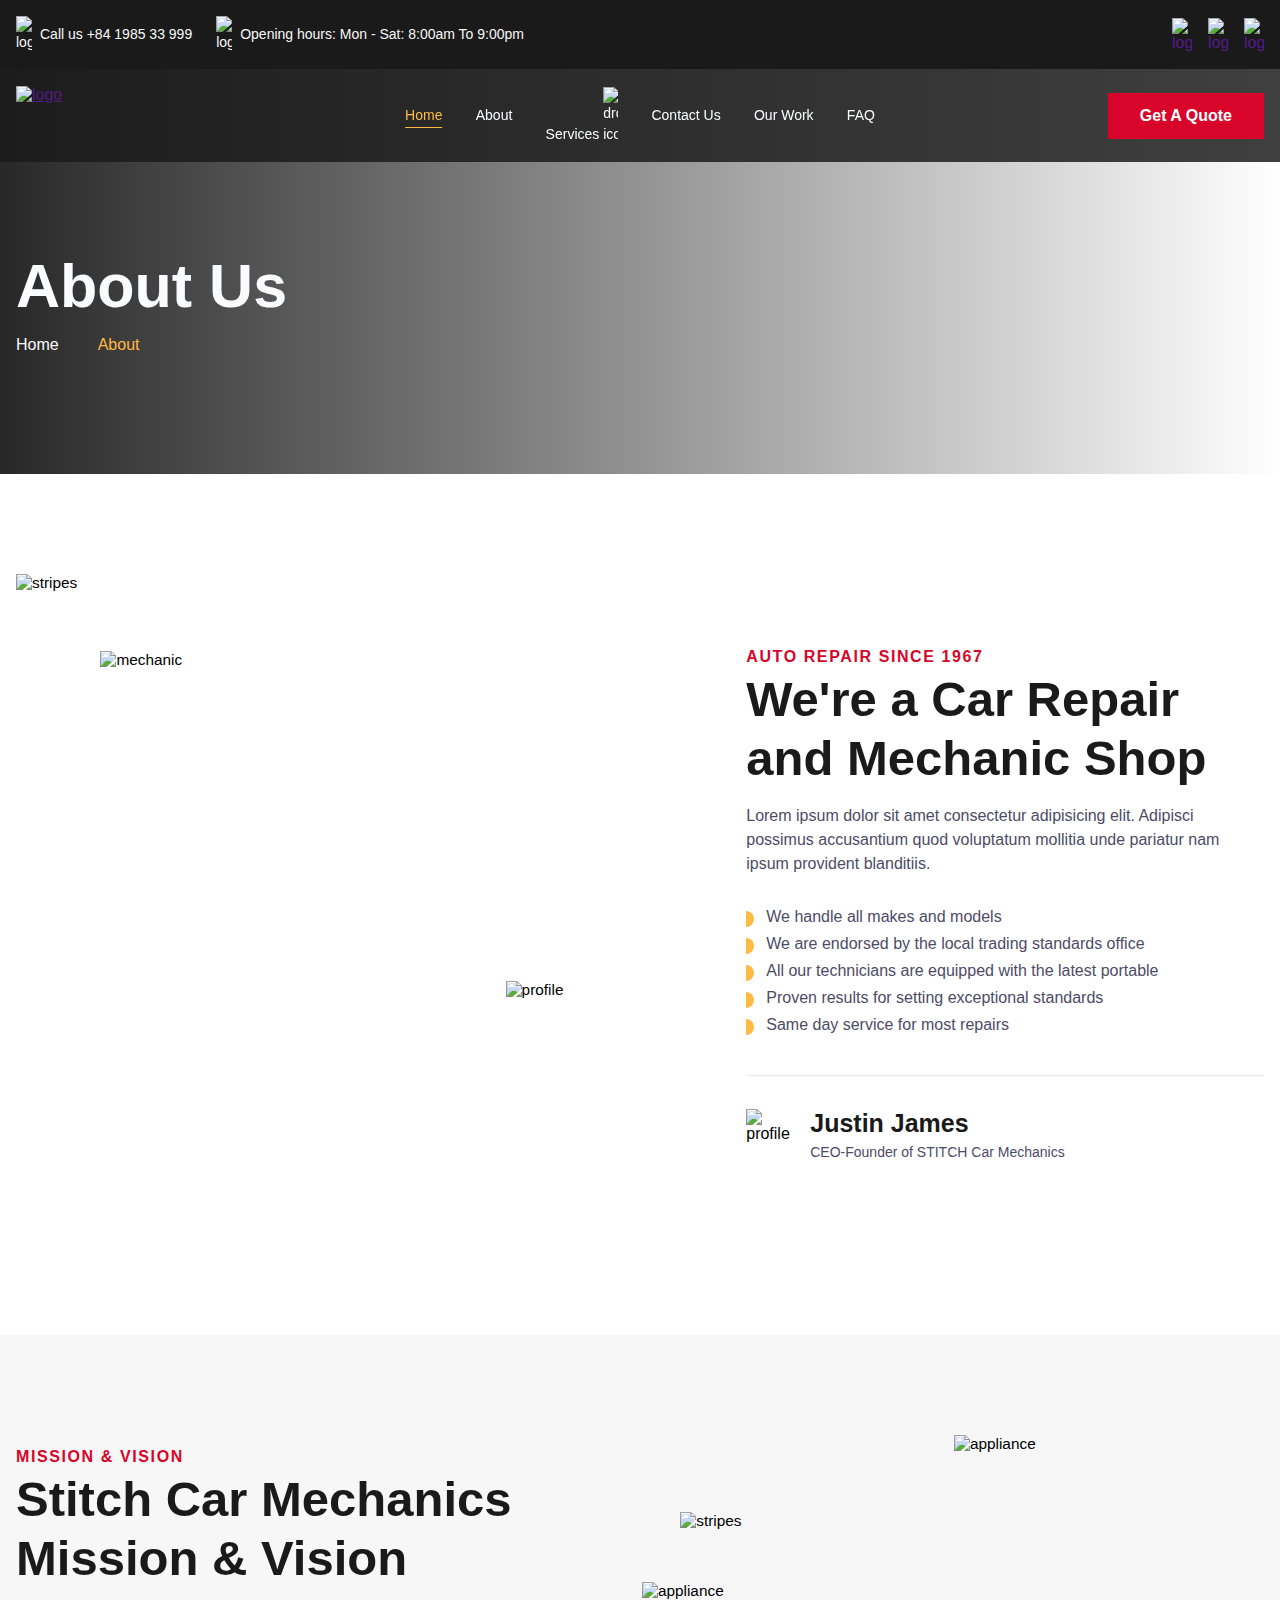
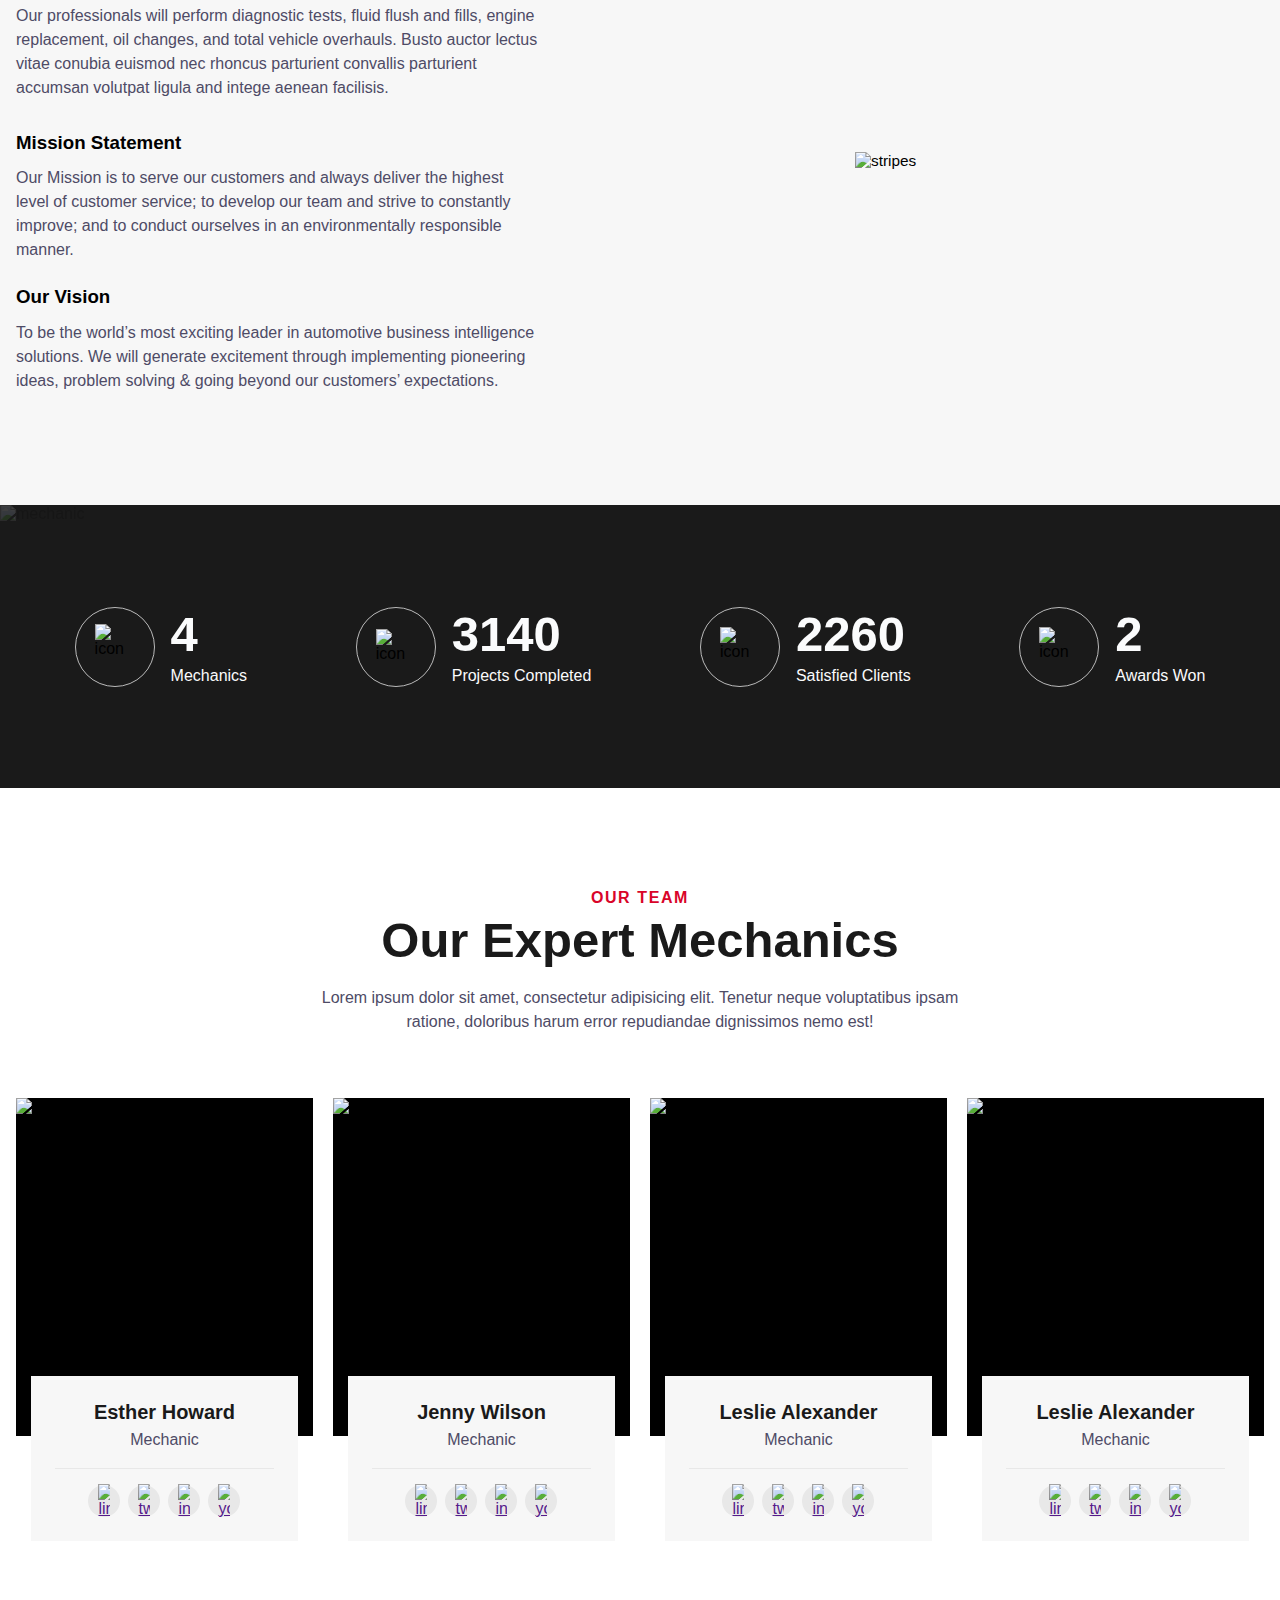
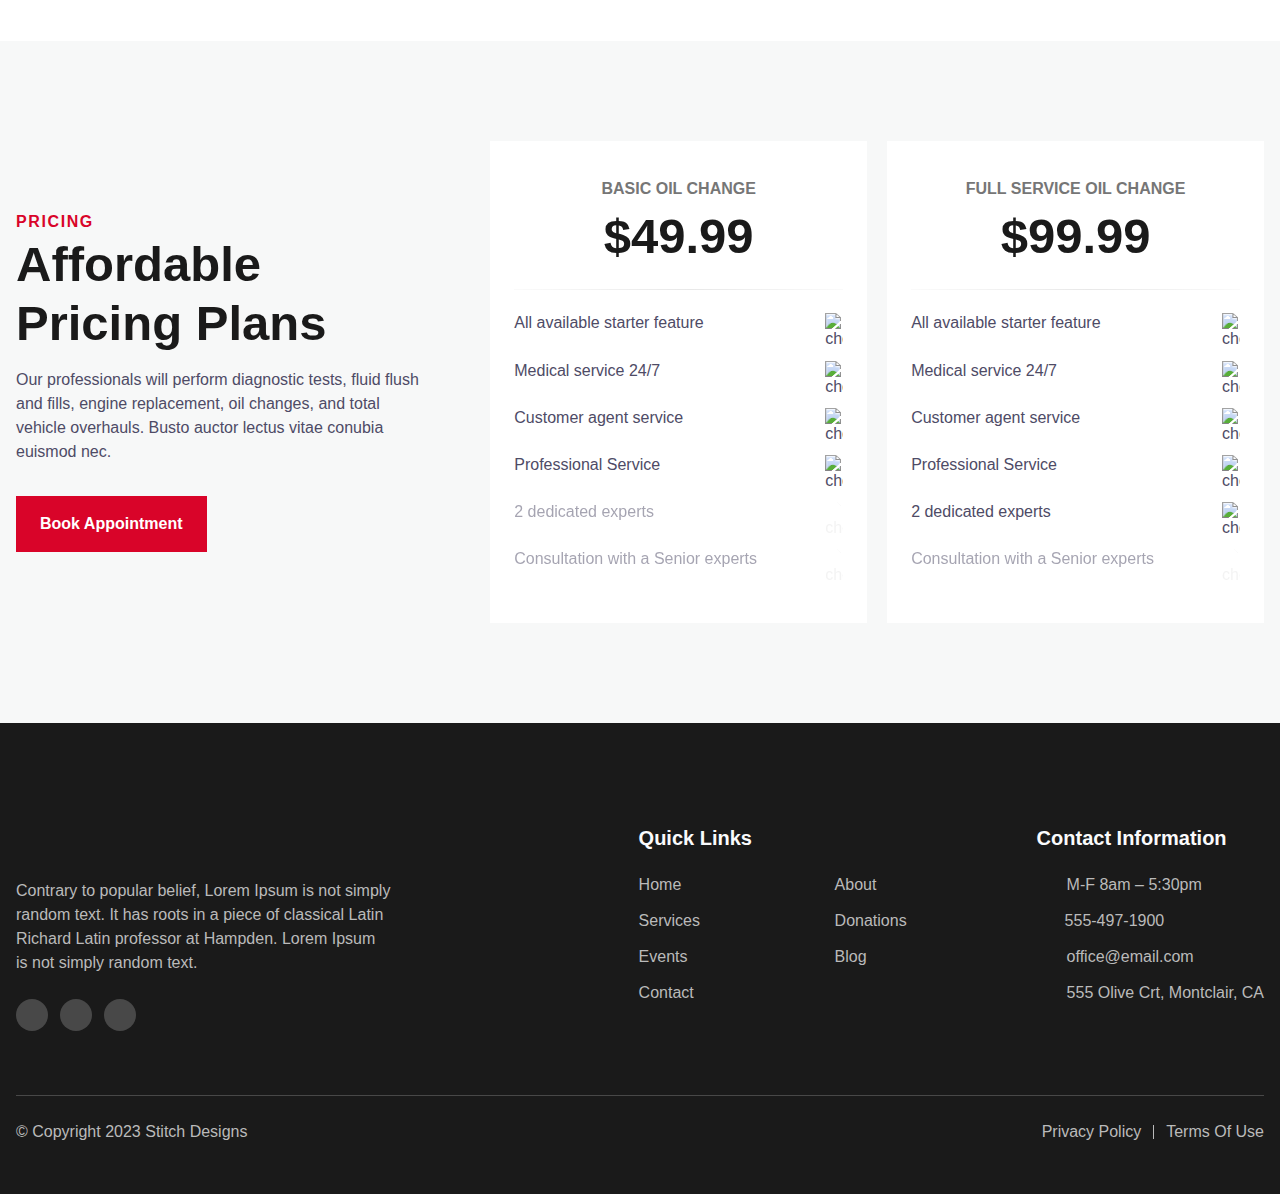
==== about.html @ 25f4400f "interior pages update" ====
<!DOCTYPE html>
<html>
<head>
    <link rel="preconnect" href="https://fonts.googleapis.com">
<link rel="preconnect" href="https://fonts.gstatic.com" crossorigin>
<link href="https://fonts.googleapis.com/css2?family=Oswald:wght@700&family=Poppins:ital,wght@0,100;0,200;1,200;1,300;1,400&family=Teko&display=swap" rel="stylesheet">
    <meta name="viewport" content="with=device-width, initial-scale=1.0">
    <title> Test Website </title>
    <link rel="stylesheet" href="style.css" type="text/css">
    

</head>

<!-- ============================================ -->
<!--                 Navigation                   -->
<!-- ============================================ -->

<header id="cs-navigation">
    <div class="cs-top-bar">
        <div class="cs-top-container">
            <div class="cs-top-contact">
                <a href="" class="cs-top-link">
                    <img class="cs-link-icon" src="https://csimg.nyc3.cdn.digitaloceanspaces.com/Icons/phone-stroke-white.svg" alt="logo" width="16" height="16" aria-hidden="true" decoding="async">
                    Call us +84 1985 33 999
                </a>
                <a href="" class="cs-top-link">
                    <img class="cs-link-icon" src="https://csimg.nyc3.cdn.digitaloceanspaces.com/Icons/clock-stroke-white.svg" alt="logo" width="20" height="20" aria-hidden="true" decoding="async">
                    Opening hours: Mon - Sat: 8:00am To 9:00pm
                </a>
            </div>
            <div class="cs-top-social">
                <a href="" class="cs-social-link">
                    <img class="cs-social-icon" src="https://csimg.nyc3.cdn.digitaloceanspaces.com/Icons/clock-stroke-white.svghttps://csimg.nyc3.cdn.digitaloceanspaces.com/Icons/facebook-lgrey.svg" alt="logo" width="16" height="16" aria-hidden="true" decoding="async">
                </a>
                <a href="" class="cs-social-link">
                    <img class="cs-social-icon" src="https://csimg.nyc3.cdn.digitaloceanspaces.com/Icons/clock-stroke-white.svghttps://csimg.nyc3.cdn.digitaloceanspaces.com/Icons/twitter-lgrey.svg" alt="logo" width="16" height="16" aria-hidden="true" decoding="async">
                </a>
                <a href="" class="cs-social-link">
                    <img class="cs-social-icon" src="https://csimg.nyc3.cdn.digitaloceanspaces.com/Icons/clock-stroke-white.svghttps://csimg.nyc3.cdn.digitaloceanspaces.com/Icons/instagram-lgrey.svg" alt="logo" width="16" height="16" aria-hidden="true" decoding="async">
                </a>
            </div>
        </div>
    </div>
    <div class="cs-container">
        <!--Nav Logo-->
        <a href="" class="cs-logo" aria-label="back to home">
            <img src="https://csimg.nyc3.cdn.digitaloceanspaces.com/Logos/mechanic-logo.svg" alt="logo" width="197" height="43" aria-hidden="true" decoding="async">
        </a>
        <!--Navigation List-->
        <nav class="cs-nav" role="navigation">
            <!--Mobile Nav Toggle-->
            <button class="cs-toggle" aria-label="mobile menu toggle">
                <div class="cs-box" aria-hidden="true">
                    <span class="cs-line cs-line1" aria-hidden="true"></span>
                    <span class="cs-line cs-line2" aria-hidden="true"></span>
                    <span class="cs-line cs-line3" aria-hidden="true"></span>
                </div>
            </button>
            <!-- We need a wrapper div so we can set a fixed height on the cs-ul in case the nav list gets too long from too many dropdowns being opened and needs to have an overflow scroll. This wrapper acts as the background so it can go the full height of the screen and not cut off any overflowing nav items while the cs-ul stops short of the bottom of the screen, which keeps all nav items in view no matter how mnay there are-->
            <div class="cs-ul-wrapper">
                <ul id="cs-expanded" class="cs-ul" aria-expanded="false">
                    <li class="cs-li">
                        <a href="index.html" class="cs-li-link cs-active">
                            Home
                        </a>
                    </li>
                    <li class="cs-li">
                        <a href="about.html" class="cs-li-link">
                            About
                        </a>
                    </li>
                    <!--Copy and paste this cs-dropdown list item and replace any .cs-li with this cs-dropdown group to make a new dropdown and it will work-->
                    <li class="cs-li cs-dropdown" tabindex="0">
                        <span class="cs-li-link">
                            Services
                            <img class="cs-drop-icon" src="https://csimg.nyc3.cdn.digitaloceanspaces.com/Icons/down-red.svg" alt="dropdown icon" width="15" height="15" decoding="async" aria-hidden="true">
                        </span>
                        <ul class="cs-drop-ul">
                            <li class="cs-drop-li">
                                <a href="" class="cs-li-link cs-drop-link">Oil Changes</a>
                            </li>
                            <li class="cs-drop-li">
                                <a href="" class="cs-li-link cs-drop-link">Brake Replacement</a>
                            </li>
                        </ul>
                    </li>
                    <li class="cs-li">
                        <a href="contact.html" class="cs-li-link">
                            Contact Us
                        </a>
                    </li>
                    <li class="cs-li">
                        <a href="ourwork.html" class="cs-li-link">
                            Our Work
                        </a>
                    </li>
                    <li class="cs-li">
                        <a href="faq.html" class="cs-li-link">
                            FAQ
                        </a>
                    </li>
                </ul>
            </div>
        </nav>
        <a href="" class="cs-button-solid cs-nav-button">Get A Quote</a>
        <!--Dark Mode toggle, uncomment button code if you want to enable a dark mode toggle-->
        <!-- <button id="dark-mode-toggle" aria-label="dark mode toggle">
            <svg class="cs-moon" xmlns="http://www.w3.org/2000/svg" viewBox="0 0 480 480" style="enable-background:new 0 0 480 480" xml:space="preserve"><path d="M459.782 347.328c-4.288-5.28-11.488-7.232-17.824-4.96-17.76 6.368-37.024 9.632-57.312 9.632-97.056 0-176-78.976-176-176 0-58.4 28.832-112.768 77.12-145.472 5.472-3.712 8.096-10.4 6.624-16.832S285.638 2.4 279.078 1.44C271.59.352 264.134 0 256.646 0c-132.352 0-240 107.648-240 240s107.648 240 240 240c84 0 160.416-42.688 204.352-114.176 3.552-5.792 3.04-13.184-1.216-18.496z"/></svg>
            <img class="cs-sun" aria-hidden="true" src="https://csimg.nyc3.cdn.digitaloceanspaces.com/Icons%2Fsun.svg" decoding="async" alt="moon" width="15" height="15">
        </button> -->
    </div>
<script>
    // add classes for mobile navigation toggling
    var CSbody = document.querySelector("body");
    const CSnavbarMenu = document.querySelector("#cs-navigation");
    const CShamburgerMenu = document.querySelector("#cs-navigation .cs-toggle");

    CShamburgerMenu.addEventListener('click', function() {
        CShamburgerMenu.classList.toggle("cs-active");
        CSnavbarMenu.classList.toggle("cs-active");
        CSbody.classList.toggle("cs-open");
        // run the function to check the aria-expanded value
        ariaExpanded();
    });

    // checks the value of aria expanded on the cs-ul and changes it accordingly whether it is expanded or not 
    function ariaExpanded() {
        const csUL = document.querySelector('#cs-expanded');
        const csExpanded = csUL.getAttribute('aria-expanded');

        if (csExpanded === 'false') {
            csUL.setAttribute('aria-expanded', 'true');
        } else {
            csUL.setAttribute('aria-expanded', 'false');
        }
    }

    // mobile nav toggle code
    const dropDowns = Array.from(document.querySelectorAll('#cs-navigation .cs-dropdown'));
        for (const item of dropDowns) {
            const onClick = () => {
            item.classList.toggle('cs-active')
        }
        item.addEventListener('click', onClick)
        }
</script>
</header>
<!-- ============================================ -->
<!--                   Banner                     -->
<!-- ============================================ -->

<div id="banner-1106-1112">
    <div class="cs-container">
        <span class="cs-int-title">About Us</span>
        <div class="cs-breadcrumbs">
            <a href="index.html" class="cs-link">Home</a>
            <a href="about.html" class="cs-link cs-active">About</a>
        </div>
    </div>
    <!--Background Image-->
    <picture class="cs-background">
        <!--Mobile Image-->
        <source media="(max-width: 600px)" srcset="https://csimg.nyc3.cdn.digitaloceanspaces.com/Images/People/mechanic-20.jpg">
        <!--Tablet and above Image-->
        <source media="(min-width: 601px)" srcset="https://csimg.nyc3.cdn.digitaloceanspaces.com/Images/People/mechanic-20.jpg">
        <img decoding="async" src="https://csimg.nyc3.cdn.digitaloceanspaces.com/Images/People/mechanic-20.jpg" alt="mechanic" width="1280" height="568" aria-hidden="true">
    </picture>
</div>

<!-- ============================================ -->
<!--                Side By Side                  -->
<!-- ============================================ -->

<section id="sbs-1095-1112">
    <div class="cs-container">
        <div class="cs-image-group">
            <!--Top left image-->
            <picture class="cs-picture">
                <!--Mobile Image-->
                <source media="(max-width: 600px)" srcset="https://csimg.nyc3.cdn.digitaloceanspaces.com/Images/People/mechanic-17.jpg">
                <!--Tablet and above Image-->
                <source media="(min-width: 601px)" srcset="https://csimg.nyc3.cdn.digitaloceanspaces.com/Images/People/mechanic-17.jpg">
                <img loading="lazy" decoding="async" src="https://csimg.nyc3.cdn.digitaloceanspaces.com/Images/People/mechanic-17.jpg" alt="mechanic" width="542" height="608">
            </picture>
            <!--Eclipses-->
            <img class="cs-graphic" loading="lazy" decoding="async" src="https://csimg.nyc3.cdn.digitaloceanspaces.com/Icons/eclipses.svg" alt="profile" width="184" height="184" aria-hidden="true">
            <!--Stripe background-->
            <img class="cs-stripes" loading="lazy" decoding="async" src="https://csimg.nyc3.cdn.digitaloceanspaces.com/Icons/stripes-long.svg" alt="stripes" width="522" height="608" aria-hidden="true">
        </div>
        <div class="cs-content">
            <span class="cs-topper">Auto Repair since 1967</span>
            <h2 class="cs-title">We're a Car Repair and Mechanic Shop</h2>
            <p class="cs-text">
                Lorem ipsum dolor sit amet consectetur adipisicing elit. Adipisci possimus accusantium quod voluptatum mollitia unde pariatur nam ipsum provident blanditiis.
            </p>
            <ul class="cs-list">
                <li class="cs-li">We handle all makes and models</li>
                <li class="cs-li">We are endorsed by the local trading standards office</li>
                <li class="cs-li">All our technicians are equipped with the latest portable</li>
                <li class="cs-li">Proven results for setting exceptional standards</li>
                <li class="cs-li">Same day service for most repairs</li>
            </ul>
            <div class="cs-info">
                <img class="cs-icon" loading="lazy" decoding="async" src="https://csimg.nyc3.cdn.digitaloceanspaces.com/Images/People/profile-2.png" alt="profile" width="52" height="52">
                <div class="cs-flex">
                    <span class="cs-name">Justin James</span>
                    <span class="cs-desc">CEO-Founder of STITCH Car Mechanics</span>
                </div>
            </div>
        </div>
    </div>
</section>
            
<!-- ============================================ -->
<!--             Side By Side Reverse             -->
<!-- ============================================ -->

<section id="sbsr-1100-1112">
    <div class="cs-container">
        <div class="cs-image-group">
            <!--Top left image-->
            <picture class="cs-picture cs-picture1">
                <!--Mobile Image-->
                <source media="(max-width: 600px)" srcset="https://csimg.nyc3.cdn.digitaloceanspaces.com/Images/People/mechanic18.jpg">
                <!--Tablet and above Image-->
                <source media="(min-width: 601px)" srcset="https://csimg.nyc3.cdn.digitaloceanspaces.com/Images/People/mechanic18.jpg">
                <img loading="lazy" decoding="async" src="https://csimg.nyc3.cdn.digitaloceanspaces.com/Images/People/mechanic18.jpg" alt="appliance" width="323" height="447">
            </picture>
            <!--Bottom right image-->
            <picture class="cs-picture cs-picture2">
                <!--Mobile Image-->
                <source media="(max-width: 600px)" srcset="https://csimg.nyc3.cdn.digitaloceanspaces.com/Images/People/mechanic19.jpg">
                <!--Tablet and above Image-->
                <source media="(min-width: 601px)" srcset="https://csimg.nyc3.cdn.digitaloceanspaces.com/Images/People/mechanic19.jpg">
                <img loading="lazy" decoding="async" src="https://csimg.nyc3.cdn.digitaloceanspaces.com/Images/People/mechanic19.jpg" alt="appliance" width="305" height="441">
            </picture>
            <!--Stripe background-->
            <img class="cs-stripes" loading="lazy" decoding="async" src="https://csimg.nyc3.cdn.digitaloceanspaces.com/Icons/stripes-short.svg" alt="stripes" width="548" height="487" aria-hidden="true">
            <!--Eclipses-->
            <img class="cs-graphic" loading="lazy" decoding="async" src="https://csimg.nyc3.cdn.digitaloceanspaces.com/Icons/eclipses.svg" alt="stripes" width="140" height="140" aria-hidden="true">
        </div>
        <div class="cs-content">
            <span class="cs-topper">Mission & Vision</span>
            <h2 class="cs-title">Stitch Car Mechanics Mission & Vision</h2>
            <p class="cs-text">
                Our professionals will perform diagnostic tests, fluid flush and fills, engine replacement, oil changes, and total vehicle overhauls. Busto auctor lectus vitae conubia euismod nec rhoncus parturient convallis parturient accumsan volutpat ligula and intege aenean facilisis.
            </p>
            <ul class="cs-ul">
                <li class="cs-li">
                    <h3 class="cs-h3">Mission Statement</h3>
                    <p class="cs-li-text">
                        Our Mission is to serve our customers and always deliver the highest level of customer service; to develop our team and strive to constantly improve; and to conduct ourselves in an environmentally responsible manner.
                    </p>
                </li>
                <li class="cs-li">
                    <h3 class="cs-h3">Our Vision</h3>
                    <p class="cs-li-text">
                        To be the world’s most exciting leader in automotive business intelligence solutions. We will generate excitement through implementing pioneering ideas, problem solving & going beyond our customers’ expectations.
                    </p>
                </li>
            </ul>
        </div>
    </div>
</section>
            
<!-- ============================================ -->
<!--                   Stats                      -->
<!-- ============================================ -->

<!-- No headers, so no section tag -->
<div id="stats-340-1112">
    <ul class="cs-card-group">
        <li class="cs-item">
            <picture class="cs-picture">
                <img class="cs-icon" src="https://csimg.nyc3.digitaloceanspaces.com/Stats/person2-gold.svg" alt="icon" width="35" height="40" loading="lazy" decoding="async" aria-hidden="true">
            </picture>
            <div class="cs-flex-group">
                <span class="cs-number">4</span>
                <span class="cs-desc">Mechanics</span>
            </div>
        </li>
        <li class="cs-item">
            <picture class="cs-picture">
                <img class="cs-icon" src="https://csimg.nyc3.digitaloceanspaces.com/Stats/mop-gold.svg" alt="icon" width="40" height="35" loading="lazy" decoding="async" aria-hidden="true">
            </picture>
            <div class="cs-flex-group">
                <span class="cs-number">3140</span>
                <span class="cs-desc">Projects Completed</span>
            </div>
        </li>
        <li class="cs-item">
            <picture class="cs-picture">
                <img class="cs-icon" src="https://csimg.nyc3.digitaloceanspaces.com/Stats/thumbs-gold.svg" alt="icon" width="40" height="40" loading="lazy" decoding="async" aria-hidden="true">
            </picture>
            <div class="cs-flex-group">
                <span class="cs-number">2260</span>
                <span class="cs-desc">Satisfied Clients</span>
            </div>
        </li>
        <li class="cs-item">
            <picture class="cs-picture">
                <img class="cs-icon" src="https://csimg.nyc3.digitaloceanspaces.com/Stats/award2-gold.svg" alt="icon" width="40" height="40" loading="lazy" decoding="async" aria-hidden="true">
            </picture>
            <div class="cs-flex-group">
                <span class="cs-number">2</span>
                <span class="cs-desc">Awards Won</span>
            </div>
        </li>
    </ul>
    <!--Background Image-->
    <picture class="cs-background">
        <source media="(max-width: 600px)" srcset="https://csimg.nyc3.cdn.digitaloceanspaces.com/Images/People/mechanic24.jpg">
        <source media="(min-width: 601px)" srcset="https://csimg.nyc3.cdn.digitaloceanspaces.com/Images/People/mechanic24.jpg">
        <img aria-hidden="true" loading="lazy" decoding="async" src="https://csimg.nyc3.cdn.digitaloceanspaces.com/Images/People/mechanic24.jpg" alt="mechanic" width="1920" height="283">
    </picture>
</div>
          
<!-- ============================================ -->
<!--                Meet The Team                 -->
<!-- ============================================ -->

<section id="meet-team-1102-1112">
    <div class="cs-container">
        <div class="cs-content">
            <span class="cs-topper">Our Team</span>
            <h2 class="cs-title">Our Expert Mechanics</h2>
            <p class="cs-text">
                Lorem ipsum dolor sit amet, consectetur adipisicing elit. Tenetur neque voluptatibus ipsam ratione, doloribus harum error repudiandae dignissimos nemo est!
            </p>
        </div>
        <ul class="cs-card-group">
            <li class="cs-item">
                <picture class="cs-picture">
                    <!--Mobile Image-->
                    <source media="(max-width: 600px)" srcset="https://csimg.nyc3.cdn.digitaloceanspaces.com/Images/People/mechanic20.jpg">
                    <!--Tablet and above Image-->
                    <source media="(min-width: 601px)" srcset="https://csimg.nyc3.cdn.digitaloceanspaces.com/Images/People/mechanic20.jpg">
                    <img loading="lazy" decoding="async" src="https://csimg.nyc3.cdn.digitaloceanspaces.com/Images/People/mechanic20.jpg" alt="mechanic" width="305" height="338">
                </picture>
                <div class="cs-info">
                    <span class="cs-name">Esther Howard</span>
                    <span class="cs-job">Mechanic</span>
                    <div class="cs-social-group">
                        <a href="" class="cs-link" aria-label="visit linkedin">
                            <img class="cs-icon" loading="lazy" decoding="async" src="https://csimg.nyc3.cdn.digitaloceanspaces.com/Icons/face-dark-grey.svg" alt="linkedin" width="12" height="12">
                        </a>
                        <a href="" class="cs-link" aria-label="visit twitter">
                            <img class="cs-icon" loading="lazy" decoding="async" src="https://csimg.nyc3.cdn.digitaloceanspaces.com/Icons/twitter-dark-grey.svg" alt="twitter" width="12" height="12">
                        </a>
                        <a href="" class="cs-link" aria-label="visit instragram">
                            <img class="cs-icon" loading="lazy" decoding="async" src="https://csimg.nyc3.cdn.digitaloceanspaces.com/Icons/instagram-dark-grey.svg" alt="instragram" width="12" height="12">
                        </a>
                        <a href="" class="cs-link" aria-label="visit youtube">
                            <img class="cs-icon" loading="lazy" decoding="async" src="https://csimg.nyc3.cdn.digitaloceanspaces.com/Icons/youtube-dark-grey.svg" alt="youtube" width="12" height="12">
                        </a>
                    </div>
                </div>
            </li>
            <li class="cs-item">
                <picture class="cs-picture">
                    <!--Mobile Image-->
                    <source media="(max-width: 600px)" srcset="https://csimg.nyc3.cdn.digitaloceanspaces.com/Images/People/mechanic21.jpg">
                    <!--Tablet and above Image-->
                    <source media="(min-width: 601px)" srcset="https://csimg.nyc3.cdn.digitaloceanspaces.com/Images/People/mechanic21.jpg">
                    <img loading="lazy" decoding="async" src="https://csimg.nyc3.cdn.digitaloceanspaces.com/Images/People/mechanic21.jpg" alt="mechanic" width="305" height="338">
                </picture>
                <div class="cs-info">
                    <span class="cs-name">Jenny Wilson</span>
                    <span class="cs-job">Mechanic</span>
                    <div class="cs-social-group">
                        <a href="" class="cs-link" aria-label="visit linkedin">
                            <img img class="cs-icon" loading="lazy" decoding="async" src="https://csimg.nyc3.cdn.digitaloceanspaces.com/Icons/face-dark-grey.svg" alt="linkedin" width="12" height="12">
                        </a>
                        <a href="" class="cs-link" aria-label="visit twitter">
                            <img img class="cs-icon" loading="lazy" decoding="async" src="https://csimg.nyc3.cdn.digitaloceanspaces.com/Icons/twitter-dark-grey.svg" alt="twitter" width="12" height="12">
                        </a>
                        <a href="" class="cs-link" aria-label="visit instragram">
                            <img img class="cs-icon" loading="lazy" decoding="async" src="https://csimg.nyc3.cdn.digitaloceanspaces.com/Icons/instagram-dark-grey.svg" alt="instragram" width="12" height="12">
                        </a>
                        <a href="" class="cs-link" aria-label="visit youtube">
                            <img img class="cs-icon" loading="lazy" decoding="async" src="https://csimg.nyc3.cdn.digitaloceanspaces.com/Icons/youtube-dark-grey.svg" alt="youtube" width="12" height="12">
                        </a>
                    </div>
                </div>
            </li>
            <li class="cs-item">
                <picture class="cs-picture">
                    <!--Mobile Image-->
                    <source media="(max-width: 600px)" srcset="https://csimg.nyc3.cdn.digitaloceanspaces.com/Images/People/mechanic22.jpg">
                    <!--Tablet and above Image-->
                    <source media="(min-width: 601px)" srcset="https://csimg.nyc3.cdn.digitaloceanspaces.com/Images/People/mechanic22.jpg">
                    <img loading="lazy" decoding="async" src="https://csimg.nyc3.cdn.digitaloceanspaces.com/Images/People/mechanic22.jpg" alt="mechanic" width="305" height="338">
                </picture>
                <div class="cs-info">
                    <span class="cs-name">Leslie Alexander</span>
                    <span class="cs-job">Mechanic</span>
                    <div class="cs-social-group">
                        <a href="" class="cs-link" aria-label="visit linkedin">
                            <img img class="cs-icon" loading="lazy" decoding="async" src="https://csimg.nyc3.cdn.digitaloceanspaces.com/Icons/face-dark-grey.svg" alt="linkedin" width="12" height="12">
                        </a>
                        <a href="" class="cs-link" aria-label="visit twitter">
                            <img img class="cs-icon" loading="lazy" decoding="async" src="https://csimg.nyc3.cdn.digitaloceanspaces.com/Icons/twitter-dark-grey.svg" alt="twitter" width="12" height="12">
                        </a>
                        <a href="" class="cs-link" aria-label="visit instragram">
                            <img img class="cs-icon" loading="lazy" decoding="async" src="https://csimg.nyc3.cdn.digitaloceanspaces.com/Icons/instagram-dark-grey.svg" alt="instragram" width="12" height="12">
                        </a>
                        <a href="" class="cs-link" aria-label="visit youtube">
                            <img img class="cs-icon" loading="lazy" decoding="async" src="https://csimg.nyc3.cdn.digitaloceanspaces.com/Icons/youtube-dark-grey.svg" alt="youtube" width="12" height="12">
                        </a>
                    </div>
                </div>
            </li>
            <li class="cs-item">
                <picture class="cs-picture">
                    <!--Mobile Image-->
                    <source media="(max-width: 600px)" srcset="https://csimg.nyc3.cdn.digitaloceanspaces.com/Images/People/mechanic23.jpg">
                    <!--Tablet and above Image-->
                    <source media="(min-width: 601px)" srcset="https://csimg.nyc3.cdn.digitaloceanspaces.com/Images/People/mechanic23.jpg">
                    <img loading="lazy" decoding="async" src="https://csimg.nyc3.cdn.digitaloceanspaces.com/Images/People/mechanic23.jpg" alt="mechanic" width="305" height="338">
                </picture>
                <div class="cs-info">
                    <span class="cs-name">Leslie Alexander</span>
                    <span class="cs-job">Mechanic</span>
                    <div class="cs-social-group">
                        <a href="" class="cs-link" aria-label="visit linkedin">
                            <img img class="cs-icon" loading="lazy" decoding="async" src="https://csimg.nyc3.cdn.digitaloceanspaces.com/Icons/face-dark-grey.svg" alt="linkedin" width="12" height="12">
                        </a>
                        <a href="" class="cs-link" aria-label="visit twitter">
                            <img img class="cs-icon" loading="lazy" decoding="async" src="https://csimg.nyc3.cdn.digitaloceanspaces.com/Icons/twitter-dark-grey.svg" alt="twitter" width="12" height="12">
                        </a>
                        <a href="" class="cs-link" aria-label="visit instragram">
                            <img img class="cs-icon" loading="lazy" decoding="async" src="https://csimg.nyc3.cdn.digitaloceanspaces.com/Icons/instagram-dark-grey.svg" alt="instragram" width="12" height="12">
                        </a>
                        <a href="" class="cs-link" aria-label="visit youtube">
                            <img img class="cs-icon" loading="lazy" decoding="async" src="https://csimg.nyc3.cdn.digitaloceanspaces.com/Icons/youtube-dark-grey.svg" alt="youtube" width="12" height="12">
                        </a>
                    </div>
                </div>
            </li>
        </ul>
    </div>
</section>
    
<!-- ============================================ -->
<!--                   Pricing                    -->
<!-- ============================================ -->

<section id="pricing-1103-1112">
    <div class="cs-container">
        <div class="cs-content">
            <span class="cs-topper">Pricing</span>
            <h2 class="cs-title">Affordable Pricing Plans</h2>
            <p class="cs-text">
                Our professionals will perform diagnostic tests, fluid flush and fills, engine replacement, oil changes, and total vehicle overhauls. Busto auctor lectus vitae conubia euismod nec.
            </p>
            <a href="" class="cs-button-solid">Book Appointment</a>
        </div>
        <ul class="cs-card-group">
            <li class="cs-item">
                <span class="cs-package">Basic Oil Change</span>
                <span class="cs-price">$49.99</span>
                <ul class="cs-ul">
                    <li class="cs-li">
                        All available starter feature
                        <img class="cs-icon" aria-hidden="true" loading="lazy" decoding="async" src="https://csimg.nyc3.cdn.digitaloceanspaces.com/Icons/mech-check.svg" alt="checkmark" width="18" height="18">
                    </li>
                    <li class="cs-li">
                        Medical service 24/7
                        <img class="cs-icon" aria-hidden="true" loading="lazy" decoding="async" src="https://csimg.nyc3.cdn.digitaloceanspaces.com/Icons/mech-check.svg" alt="checkmark" width="18" height="18">
                    </li>
                    <li class="cs-li">
                        Customer agent service
                        <img class="cs-icon" aria-hidden="true" loading="lazy" decoding="async" src="https://csimg.nyc3.cdn.digitaloceanspaces.com/Icons/mech-check.svg" alt="checkmark" width="18" height="18">
                    </li>
                    <li class="cs-li">
                        Professional Service
                        <img class="cs-icon" aria-hidden="true" loading="lazy" decoding="async" src="https://csimg.nyc3.cdn.digitaloceanspaces.com/Icons/mech-check.svg" alt="checkmark" width="18" height="18">
                    </li>
                    <li class="cs-li cs-disabled">
                        2 dedicated experts
                        <img class="cs-icon" aria-hidden="true" loading="lazy" decoding="async" src="https://csimg.nyc3.cdn.digitaloceanspaces.com/Icons/mech-check.svg" alt="checkmark" width="18" height="18">
                    </li>
                    <li class="cs-li cs-disabled">
                        Consultation with a Senior experts
                        <img class="cs-icon" aria-hidden="true" loading="lazy" decoding="async" src="https://csimg.nyc3.cdn.digitaloceanspaces.com/Icons/mech-check.svg" alt="checkmark" width="18" height="18">
                    </li>
                </ul>
            </li>
            <li class="cs-item">
                <span class="cs-package">Full Service Oil Change</span>
                <span class="cs-price">$99.99</span>
                <ul class="cs-ul">
                    <li class="cs-li">
                        All available starter feature
                        <img class="cs-icon" aria-hidden="true" loading="lazy" decoding="async" src="https://csimg.nyc3.cdn.digitaloceanspaces.com/Icons/mech-check.svg" alt="checkmark" width="18" height="18">
                    </li>
                    <li class="cs-li">
                        Medical service 24/7
                        <img class="cs-icon" aria-hidden="true" loading="lazy" decoding="async" src="https://csimg.nyc3.cdn.digitaloceanspaces.com/Icons/mech-check.svg" alt="checkmark" width="18" height="18">
                    </li>
                    <li class="cs-li">
                        Customer agent service
                        <img class="cs-icon" aria-hidden="true" loading="lazy" decoding="async" src="https://csimg.nyc3.cdn.digitaloceanspaces.com/Icons/mech-check.svg" alt="checkmark" width="18" height="18">
                    </li>
                    <li class="cs-li">
                        Professional Service
                        <img class="cs-icon" aria-hidden="true" loading="lazy" decoding="async" src="https://csimg.nyc3.cdn.digitaloceanspaces.com/Icons/mech-check.svg" alt="checkmark" width="18" height="18">
                    </li>
                    <li class="cs-li">
                        2 dedicated experts
                        <img class="cs-icon" aria-hidden="true" loading="lazy" decoding="async" src="https://csimg.nyc3.cdn.digitaloceanspaces.com/Icons/mech-check.svg" alt="checkmark" width="18" height="18">
                    </li>
                    <li class="cs-li cs-disabled">
                        Consultation with a Senior experts
                        <img class="cs-icon" aria-hidden="true" loading="lazy" decoding="async" src="https://csimg.nyc3.cdn.digitaloceanspaces.com/Icons/mech-check.svg" alt="checkmark" width="18" height="18">
                    </li>
                </ul>
            </li>
        </ul>
    </div>
</section>
<!-- ============================================ -->
<!--                   Footer                     -->
<!-- ============================================ -->

<footer id="cs-footer-840">
    <div class="cs-container">
        <!-- Logo Group -->
        <div class="cs-logo-group">
            <a aria-label="go back to home" class="cs-logo" href="">
                <img class="cs-logo-img" aria-hidden="true" loading="lazy" decoding="async" src="https://csimg.nyc3.digitaloceanspaces.com/Footer/logo-light.svg" alt="logo" width="240" height="32">
            </a>
            <p class="cs-text">
                Contrary to popular belief, Lorem Ipsum is not simply random text. It has roots in a piece of classical Latin Richard Latin professor at Hampden. Lorem Ipsum is not simply random text. 
            </p>
            <div class="cs-social">
                <a class="cs-social-link" aria-label="visit facebook profile" href="">
                    <img class="cs-social-img" aria-hidden="true" loading="lazy" decoding="async" src="https://csimg.nyc3.cdn.digitaloceanspaces.com/Icons%2Fface-grey1.svg" alt="facebook" width="11" height="11">
                </a>
                <a class="cs-social-link" aria-label="visit twitter profile" href="">
                    <img class="cs-social-img" aria-hidden="true" loading="lazy" decoding="async" src="https://csimg.nyc3.cdn.digitaloceanspaces.com/Icons%2Finstragm-grey3.svg" alt="twitter" width="6" height="11">
                </a>
                <a class="cs-social-link" aria-label="visit instagram profile" href="">
                    <img class="cs-social-img" aria-hidden="true" loading="lazy" decoding="async" src="https://csimg.nyc3.cdn.digitaloceanspaces.com/Icons%2Ftwitter-grey1.svg" alt="instagram" width="11" height="11">
                </a>
            </div>
        </div>
        <!-- Links -->
        <div class="cs-ul-wrapper">
            <span class="cs-header">Quick Links</span>
            <ul class="cs-ul cs-ul-1">
                <li class="cs-li">
                    <a class="cs-link" href="">Home</a>
                </li>
                <li class="cs-li">
                    <a class="cs-link" href="">About</a>
                </li>
                <li class="cs-li">
                    <a class="cs-link" href="">Services</a>
                </li>
                <li class="cs-li">
                    <a class="cs-link" href="">Donations</a>
                </li>
                <li class="cs-li">
                    <a class="cs-link" href="">Events</a>
                </li>
                <li class="cs-li">
                    <a class="cs-link" href="">Blog</a>
                </li>
                <li class="cs-li">
                    <a class="cs-link" href="">Contact</a>
                </li>
            </ul>
        </div>
        <div class="cs-ul-wrapper">
            <!-- Contact Info -->
            <span class="cs-header">Contact Information</span>
            <ul class="cs-ul">
                <li class="cs-li">
                    <!--Make this link go to the google page-->
                    <a class="cs-link" href="" target="_blank">
                        <img class="cs-icon" aria-hidden="true" loading="lazy" decoding="async" src="https://csimg.nyc3.cdn.digitaloceanspaces.com/Icons%2Fclock-grey.svg" alt="clock icon" width="20" height="20">
                        M-F 8am – 5:30pm
                    </a>
                </li>
                <li class="cs-li">
                    <a class="cs-link" href="tel:555-497-1900">
                        <img class="cs-contact-icon" aria-hidden="true" loading="lazy" decoding="async" src="https://csimg.nyc3.cdn.digitaloceanspaces.com/Icons%2Fphone-grey.svg" alt="phone icon" width="20" height="20">
                        555-497-1900
                    </a>
                </li>
                <li class="cs-li">
                    <a class="cs-link" href="mailto:office@email.com">
                        <img class="cs-icon" aria-hidden="true" loading="lazy" decoding="async" src="https://csimg.nyc3.cdn.digitaloceanspaces.com/Icons%2Fmessage-grey.svg" alt="email icon" width="20" height="20">
                        office@email.com
                    </a>
                </li>
                <li class="cs-li">
                    <!--Make this link go to the google page-->
                    <a class="cs-link" href="" target="_blank">
                        <img class="cs-icon" aria-hidden="true" loading="lazy" decoding="async" src="https://csimg.nyc3.cdn.digitaloceanspaces.com/Icons%2Fpin-grey.svg" alt="pin icon" width="20" height="20">
                        555 Olive Crt, Montclair, CA
                    </a>
                </li>
            </ul>
        </div>
    </div>
    <div class="cs-bottom">
        <span class="cs-credit">
            © Copyright 2023 <a href="" class="cs-credit-link" target="_blank">Stitch Designs</a>
        </span>
        <div class="cs-bottom-links">
            <a href="" class="cs-bottom-link">Privacy Policy</a>
            <a href="" class="cs-bottom-link">Terms Of Use</a>
        </div>
    </div>
</footer>
---- style.css ----
/*-- -------------------------- -->
<---     Mobile Navigation      -->
<--- -------------------------- -*/

body, html {
  /* reset margin and padding so there's no gap between the nav and the screen edges */
  margin: 0;
padding:0;
}

:root {
/* remove this whole :root and put in your global css file that's shared on all pages, then just remove this section from all other Stitches you add later, only need this once in your global stylesheet */
--primary: #D90429;
--primaryLight: #5A766A;
--secondary: #FFC513;
--secondaryLight: #FFBA43;
--headerColor: #1a1a1a;
--bodyTextColor: #4E4B66;
--bodyTextColorWhite: #FAFBFC;
/* 13px - 16px */
--topperFontSize: clamp(0.8125rem, 1.6vw, 1rem);
/* 31px - 49px */
--headerFontSize: clamp(1.9375rem, 3.9vw, 3.0625rem);
--bodyFontSize: 1rem;
/* 60px - 100px top and bottom */
--sectionPadding: clamp(3.75rem, 7.82vw, 6.25rem) 1rem;
}

/* Mobile - 767px */
@media only screen and (max-width: 47.9375rem) {
#cs-navigation .cs-top-link:nth-of-type(2) {
  display: none;
}
}
/* Mobile - 1023px */
@media only screen and (max-width: 63.9375rem) {
body.cs-open {
  overflow: hidden;
}
body.cs-open #cs-navigation {
  background-color: #1a1a1a;
}
#cs-navigation {
  /* remove the font family so the Stitch inherits the fonts from your global stylesheet */
  font-family: 'Roboto', 'Arial', sans-serif;
  width: 100%;
  /* prevents padding from affecting height and width */
  box-sizing: border-box;
  background-color: rgba(26, 26, 26, 0.84);
  position: fixed;
  z-index: 10000;
  transition: background-color 0.3s;
}
#cs-navigation:before {
  content: '';
  width: 100%;
  height: 0vh;
  background: rgba(0, 0, 0, 0.6);
  -webkit-backdrop-filter: blur(10px);
  backdrop-filter: blur(10px);
  position: absolute;
  display: block;
  top: 100%;
  right: 0;
  z-index: -1100;
  opacity: 0;
  transition: height .5s, opacity .5s;
}
#cs-navigation.cs-active:before {
  height: 150vh;
  opacity: 1;
}
#cs-navigation.cs-active .cs-ul-wrapper {
  opacity: 1;
  transform: scaleY(1);
  transition-delay: .15s;
}
#cs-navigation.cs-active .cs-li {
  transform: translateY(0);
  opacity: 1;
}
#cs-navigation .cs-top-bar {
  width: 100%;
  background-color: #1a1a1a;
  display: flex;
  justify-content: center;
  align-items: center;
}
#cs-navigation .cs-top-container {
  width: 100%;
  padding: 1rem;
  /* prevents padding from affecting height and width */
  box-sizing: border-box;
  display: flex;
  justify-content: space-between;
  align-items: center;
  gap: 3.125rem;
}
#cs-navigation .cs-top-contact {
  display: flex;
  justify-content: flex-start;
  align-items: center;
  gap: 1.5rem;
}
#cs-navigation .cs-top-link {
  font-size: 0.875rem;
  line-height: 1.5em;
  text-decoration: none;
  margin: 0;
  color: #f7f7f7;
  display: flex;
  justify-content: flex-start;
  align-items: center;
  gap: 0.5rem;
}
#cs-navigation .cs-link-icon {
  width: 1rem;
  height: auto;
  display: block;
}
#cs-navigation .cs-top-social {
  display: flex;
  justify-content: center;
  align-items: center;
  gap: 1rem;
}
#cs-navigation .cs-social-link {
  text-decoration: none;
  width: auto;
  height: auto;
  display: block;
}
#cs-navigation .cs-social-icon {
  width: 1.25rem;
  height: auto;
  display: block;
}
#cs-navigation .cs-container {
  width: 100%;
  padding: 1rem;
  /* prevents padding from affecting height and width */
  box-sizing: border-box;
  display: flex;
  justify-content: flex-end;
  align-items: center;
}
#cs-navigation .cs-logo {
  width: 9.1875rem;
  height: auto;
  margin: 0 auto 0 0;
  padding: 0;
  /* prevents padding from affecting height and width */
  box-sizing: border-box;
  display: flex;
  justify-content: center;
  align-items: center;
  z-index: 10;
}
#cs-navigation .cs-logo img {
  width: 100%;
  height: 100%;
  /* ensures the image never overflows the container. It stays contained within it's width and height and expands to fill it then stops once it reaches an edge */
  object-fit: contain;
}
#cs-navigation .cs-toggle {
  width: 3.5rem;
  height: 3.5rem;
  margin: 0 0 0 auto;
  background-color: #484848;
  border: none;
  display: flex;
  justify-content: center;
  align-items: center;
}
#cs-navigation .cs-active .cs-line1 {
  top: 50%;
  transform: translate(-50%, -50%) rotate(225deg);
}
#cs-navigation .cs-active .cs-line2 {
  top: 50%;
  transform-origin: center;
  transform: translate(-50%, -50%) translateY(0) rotate(-225deg);
}
#cs-navigation .cs-active .cs-line3 {
  bottom: 100%;
  opacity: 0;
}
#cs-navigation .cs-box {
  /* 24px - 28px */
  width: clamp(1.5rem, 2vw, 1.75rem);
  height: 1rem;
  position: relative;
}
#cs-navigation .cs-line {
  width: 100%;
  height: 2px;
  border-radius: 2px;
  background-color: #FAFBFC;
  position: absolute;
  left: 50%;
  transform: translateX(-50%);
}
#cs-navigation .cs-line1 {
  top: 0;
  transform-origin: center;
  transition: transform .5s, top .3S, left .3S;
  animation-duration: .7s;
  animation-timing-function: ease;
  animation-fill-mode: forwards;
  animation-direction: normal;
}
#cs-navigation .cs-line2 {
  top: 50%;
  transform: translateX(-50%) translateY(-50%);
  transition: top .3s, left .3s, transform .5s;
  animation-duration: .7s;
  animation-timing-function: ease;
  animation-fill-mode: forwards;
  animation-direction: normal;
}
#cs-navigation .cs-line3 {
  bottom: 0;
  transition: bottom .3s, opacity .3s;
}
#cs-navigation .cs-ul-wrapper {
  width: 100%;
  height: auto;
  padding-bottom: 3rem;
  opacity: 0;
  background-color: #1a1a1a;
  box-shadow: inset rgba(0, 0, 0, 0.2) 0px 8px 24px;
  overflow: hidden;
  position: absolute;
  top: 100%;
  left: 0;
  z-index: -1;
  transform: scaleY(0);
  transform-origin: top;
  transition: transform .4s, opacity .3s;
}
#cs-navigation .cs-ul {
  margin: 0;
  padding: 3rem 0 0 0;
  width: 100%;
  height: auto;
  max-height: 65vh;
  overflow: scroll;
  display: flex;
  justify-content: flex-start;
  flex-direction: column;
  align-items: center;
  gap: 1.25rem;
}
#cs-navigation .cs-li {
  width: 100%;
  text-align: center;
  list-style: none;
  margin-right: 0;
  /* transition from these values */
  transform: translateY(-4.375rem);
  opacity: 0;
  transition: transform .6s, opacity .9s;
}
#cs-navigation .cs-li:nth-of-type(1) {
  transition-delay: .05s;
}
#cs-navigation .cs-li:nth-of-type(2) {
  transition-delay: .1s;
}
#cs-navigation .cs-li:nth-of-type(3) {
  transition-delay: .15s;
}
#cs-navigation .cs-li:nth-of-type(4) {
  transition-delay: .2s;
}
#cs-navigation .cs-li:nth-of-type(5) {
  transition-delay: .25s;
}
#cs-navigation .cs-li:nth-of-type(6) {
  transition-delay: .3s;
}
#cs-navigation .cs-li:nth-of-type(7) {
  transition-delay: .35s;
}
#cs-navigation .cs-li:nth-of-type(8) {
  transition-delay: .4s;
}
#cs-navigation .cs-li:nth-of-type(9) {
  transition-delay: .45s;
}
#cs-navigation .cs-li:nth-of-type(10) {
  transition-delay: .5s;
}
#cs-navigation .cs-li:nth-of-type(11) {
  transition-delay: .55s;
}
#cs-navigation .cs-li:nth-of-type(12) {
  transition-delay: .6s;
}
#cs-navigation .cs-li:nth-of-type(13) {
  transition-delay: .65s;
}
#cs-navigation .cs-li-link {
  /* 16px - 24px */
  font-size: clamp(1rem, 2.5vw, 1.5rem);
  line-height: 1.2em;
  text-decoration: none;
  margin: 0;
  color: var(--bodyTextColorWhite);
  display: inline-block;
  position: relative;
}
#cs-navigation .cs-li-link.cs-active {
  color: var(--secondary);
}
#cs-navigation .cs-li-link:hover {
  color: var(--secondary);
}
#cs-navigation .cs-button-solid {
  display: none;
}
}

/*-- -------------------------- -->
<---     Navigation Dropdown    -->
<--- -------------------------- -*/

/* Mobile - 1023px */
@media only screen and (max-width: 63.9375rem) {
#cs-navigation .cs-li {
  text-align: center;
  width: 100%;
  display: block;
}
#cs-navigation .cs-dropdown {
  position: relative;
  color: var(--bodyTextColorWhite);
}
#cs-navigation .cs-dropdown.cs-active .cs-drop-ul {
  height: auto;
  opacity: 1;
  visibility: visible;
  margin: 0.75rem 0 0 0;
  padding: 0.75rem 0;
}
#cs-navigation .cs-dropdown.cs-active .cs-drop-link {
  opacity: 1;
}
#cs-navigation .cs-dropdown .cs-li-link {
  position: relative;
  transition: opacity .3s;
}
#cs-navigation .cs-drop-icon {
  width: 0.9375rem;
  height: auto;
  position: absolute;
  top: 50%;
  right: -1.25rem;
  transform: translateY(-50%);
}
#cs-navigation .cs-drop-ul {
  width: 100%;
  height: 0;
  margin: 0;
  padding: 0;
  background-color: var(--primary);
  overflow: hidden;
  opacity: 0;
  visibility: hidden;
  display: flex;
  justify-content: flex-start;
  flex-direction: column;
  align-items: center;
  gap: 0.75rem;
  transition: padding .3s, margin .3s, height .3s, opacity .3s, visibility .3s;
}
#cs-navigation .cs-drop-li {
  list-style: none;
}
#cs-navigation .cs-li-link.cs-drop-link {
  /* 14px - 16px */
  font-size: clamp(0.875rem, 2vw, 1.25rem);
  color: #fff;
}
}
/* Desktop - 1024px */
@media only screen and (min-width: 64rem) {
#cs-navigation .cs-dropdown {
  position: relative;
}
#cs-navigation .cs-dropdown:hover {
  cursor: pointer;
}
#cs-navigation .cs-dropdown:hover .cs-drop-ul {
  transform: scaleY(1);
  opacity: 1;
  visibility: visible;
}
#cs-navigation .cs-dropdown:hover .cs-drop-li {
  opacity: 1;
  transform: translateY(0);
}
#cs-navigation .cs-drop-icon {
  width: 0.9375rem;
  height: auto;
  display: inline-block;
}
#cs-navigation .cs-drop-ul {
  min-width: 12.5rem;
  margin: 0;
  padding: 0;
  background-color: #1a1a1a;
  overflow: hidden;
  opacity: 0;
  visibility: hidden;
  box-shadow: rgba(149, 157, 165, 0.2) 0px 10px 16px;
  border-bottom: 5px solid var(--primary);
  /* if you have 8 or more links in your dropdown nav, uncomment the columns property to make the list into 2 even columns. Change it to 3 or 4 if you need extra columns. Then remove the transition delays on the cs-drop-li so they don't have weird scattered animations */
  position: absolute;
  top: 99.9%;
  z-index: -100;
  transform: scaleY(0);
  transform-origin: top;
  transition: transform .3s, visibility .3s, opacity .3s;
}
#cs-navigation .cs-drop-li {
  list-style: none;
  font-size: 1rem;
  text-decoration: none;
  opacity: 0;
  width: 100%;
  height: auto;
  color: var(--bodyTextColorWhite);
  display: block;
  transform: translateY(-0.625rem);
  transition: opacity .6s, transform .6s;
}
#cs-navigation .cs-drop-li:nth-of-type(1) {
  transition-delay: .05s;
}
#cs-navigation .cs-drop-li:nth-of-type(2) {
  transition-delay: .1s;
}
#cs-navigation .cs-drop-li:nth-of-type(3) {
  transition-delay: .15s;
}
#cs-navigation .cs-drop-li:nth-of-type(4) {
  transition-delay: .2s;
}
#cs-navigation .cs-drop-li:nth-of-type(5) {
  transition-delay: .25s;
}
#cs-navigation .cs-drop-li:nth-of-type(6) {
  transition-delay: .3s;
}
#cs-navigation .cs-drop-li:nth-of-type(7) {
  transition-delay: .35s;
}
#cs-navigation .cs-drop-li:nth-of-type(8) {
  transition-delay: .4s;
}
#cs-navigation .cs-drop-li:nth-of-type(9) {
  transition-delay: .45s;
}
#cs-navigation .cs-drop-li:nth-of-type(10) {
  transition-delay: .5s;
}
#cs-navigation .cs-drop-li:nth-of-type(11) {
  transition-delay: .55s;
}
#cs-navigation .cs-drop-li:nth-of-type(12) {
  transition-delay: .6s;
}
#cs-navigation .cs-drop-li:nth-of-type(13) {
  transition-delay: .65s;
}
#cs-navigation .cs-li-link.cs-drop-link {
  font-size: 1rem;
  white-space: nowrap;
  line-height: 1.5em;
  text-decoration: none;
  width: 100%;
  padding: 0.75rem;
  /* prevents padding from affecting height and width */
  box-sizing: border-box;
  color: var(--bodyTextColorWhite);
  display: block;
  transition: color 0.3s, background-color 0.3s;
}
#cs-navigation .cs-li-link.cs-drop-link:hover {
  color: var(--primary);
  background-color: #f7f7f7;
}
#cs-navigation .cs-li-link.cs-drop-link:before {
  display: none;
}
}

/*-- -------------------------- -->
<---     Desktop Navigation     -->
<--- -------------------------- -*/

/* Small Desktop - 1024px */
@media only screen and (min-width: 64rem) {
#cs-navigation {
  /* remove the font family so the Stitch inherits the fonts from your global stylesheet */
  font-family: 'Roboto', 'Arial', sans-serif;
  width: 100%;
  padding: 0;
  /* prevents padding from affecting height and width */
  box-sizing: border-box;
  background-color: rgba(26, 26, 26, 0.84);
  position: fixed;
  z-index: 10000;
}
#cs-navigation .cs-top-bar {
  width: 100%;
  background-color: #1a1a1a;
  display: flex;
  justify-content: center;
  align-items: center;
}
#cs-navigation .cs-top-container {
  width: 100%;
  max-width: 80rem;
  padding: 1rem;
  /* prevents padding from affecting height and width */
  box-sizing: border-box;
  display: flex;
  justify-content: space-between;
  align-items: center;
  gap: 3.125rem;
}
#cs-navigation .cs-top-contact {
  display: flex;
  justify-content: flex-start;
  align-items: center;
  gap: 1.5rem;
}
#cs-navigation .cs-top-link {
  font-size: 0.875rem;
  line-height: 1.5em;
  text-decoration: none;
  margin: 0;
  color: #f7f7f7;
  display: flex;
  justify-content: flex-start;
  align-items: center;
  gap: 0.5rem;
}
#cs-navigation .cs-top-link:hover {
  text-decoration: underline;
}
#cs-navigation .cs-link-icon {
  width: 1rem;
  height: auto;
  display: block;
}
#cs-navigation .cs-top-social {
  display: flex;
  justify-content: center;
  align-items: center;
  gap: 1rem;
}
#cs-navigation .cs-social-link {
  text-decoration: none;
  width: auto;
  height: auto;
  display: block;
  transition: transform .3s;
}
#cs-navigation .cs-social-link:hover {
  transform: translateY(-0.25rem);
}
#cs-navigation .cs-social-icon {
  width: 1.25rem;
  height: auto;
  display: block;
}
#cs-navigation .cs-container {
  width: 100%;
  /* same height as the cs-ul-wrapper */
  height: 5.8125rem;
  max-width: 80rem;
  margin: auto;
  padding: 0 1rem;
  /* prevents padding from affectin gheight */
  box-sizing: border-box;
  display: flex;
  justify-content: flex-end;
  align-items: center;
  gap: 1.5rem;
  position: relative;
}
#cs-navigation .cs-toggle {
  display: none;
}
#cs-navigation .cs-logo {
  width: 18.4%;
  max-width: 12.3125rem;
  height: 3.75rem;
  /* margin-right auto pushes everything away from it to the right */
  margin: 0 auto 0 0;
  padding: 0;
  display: flex;
  justify-content: center;
  align-items: center;
  z-index: 100;
}
#cs-navigation .cs-logo img {
  width: 100%;
  height: 100%;
  /* ensures the image never overflows the container. It stays contained within it's width and height and expands to fill it then stops once it reaches an edge */
  object-fit: contain;
}
#cs-navigation .cs-ul-wrapper {
  /* absolutely positioned to be dead center */
  position: absolute;
  left: 50%;
  top: 50%;
  transform: translate(-50%, -50%);
}
#cs-navigation .cs-ul {
  width: 100%;
  margin: 0;
  padding: 0;
  display: flex;
  justify-content: flex-start;
  align-items: center;
  /* 20px - 36px */
  gap: clamp(1.25rem, 2.6vw, 2.25rem);
}
#cs-navigation .cs-li {
  list-style: none;
  padding: 2.25rem 0;
  /* prevent flexbox from squishing it */
  flex: none;
}
#cs-navigation .cs-li-link {
  /* 14px - 16px */
  font-size: clamp(0.875rem, 0.6vw, 1rem);
  line-height: 1.5em;
  text-decoration: none;
  margin: 0;
  color: var(--bodyTextColorWhite);
  display: block;
  position: relative;
  transition: color .3s;
}
#cs-navigation .cs-li-link:before {
  content: '';
  width: 0%;
  height: 1px;
  background: currentColor;
  opacity: 1;
  position: absolute;
  display: block;
  bottom: -2px;
  left: 0;
  transition: width .3s;
}
#cs-navigation .cs-li-link:hover {
  color: var(--secondary);
}
#cs-navigation .cs-li-link:hover:before {
  width: 100%;
}
#cs-navigation .cs-li-link.cs-active {
  color: var(--secondary);
}
#cs-navigation .cs-li-link.cs-active:before {
  width: 100%;
}
#cs-navigation .cs-button-solid {
  font-size: 1rem;
  /* 46px - 56px */
  line-height: clamp(2.875em, 5.5vw, 3.5em);
  text-decoration: none;
  font-weight: 700;
  text-align: center;
  margin: 0;
  color: #fff;
  min-width: 9.375rem;
  padding: 0 2rem;
  background-color: var(--primary);
  display: inline-block;
  position: relative;
  z-index: 1;
  /* prevents padding from adding to the width */
  box-sizing: border-box;
  transition: color .3s;
}
#cs-navigation .cs-button-solid:before {
  content: '';
  position: absolute;
  height: 100%;
  width: 0%;
  background: #fff;
  opacity: 1;
  top: 0;
  left: 0;
  z-index: -1;
  transition: width .3s;
}
#cs-navigation .cs-button-solid:hover {
  color: #1a1a1a;
}
#cs-navigation .cs-button-solid:hover:before {
  width: 100%;
}
#cs-navigation .cs-nav-button {
  line-height: 2.875rem;
}
}

/*-- -------------------------- -->
<---           Hero             -->
<--- -------------------------- -*/
/* Mobile - 360px */
@media only screen and (min-width: 0rem) {
  
  #hero-1060 {
    /* remove the font family so the Stitch inherits the fonts from your global stylesheet */
    font-family: 'Roboto', 'Arial', sans-serif;
    padding: var(--sectionPadding);
    /* 200px - 300px - leaving extra space for the navigation */
    padding-top: clamp(12.5rem, 31.95vw, 18.75rem);
    position: relative;
    z-index: 1;
  }
  #hero-1060 .cs-background {
    width: 100%;
    height: 55%;
    display: block;
    position: absolute;
    top: 0;
    left: 0;
    z-index: -2;
  }
  #hero-1060 .cs-background:before {
    /* Overlay */
    content: '';
    width: 100%;
    height: 100%;
    background: #1a1a1a;
    opacity: .84;
    position: absolute;
    display: block;
    top: 0;
    left: 0;
    z-index: 1;
    /* prevents the cursor from interacting with it */
    pointer-events: none;
  }
  #hero-1060 .cs-background img {
    position: absolute;
    top: 0;
    left: 0;
    height: 100%;
    width: 100%;
    object-fit: cover;
    /* makes the top of the image start at the top of the parent */
    object-position: top;
  }
  #hero-1060 .cs-container {
    width: 100%;
    max-width: 80rem;
    margin: auto;
    display: flex;
    justify-content: center;
    align-items: center;
    flex-direction: column;
    gap: clamp(6.25rem, 9vw, 7.5rem);
  }
  #hero-1060 .cs-content {
    /* set text align to left if content needs to be left aligned */
    text-align: center;
    width: 100%;
    max-width: 39.375rem;
    display: flex;
    flex-direction: column;
    /* centers content horizontally, set to flex-start to left align */
    align-items: center;
  }
  #hero-1060 .cs-title {
    /* 39px - 61px */
    font-size: clamp(2.4375rem, 6.4vw, 3.8125rem);
    font-weight: 700;
    line-height: 1.2em;
    text-align: inherit;
    max-width: 51.8125rem;
    margin: 0 auto 1rem 0;
    color: #fff;
    position: relative;
  }
  #hero-1060 .cs-text {
    /* 16px - 20px */
    font-size: clamp(1rem, 1.95vw, 1.25rem);
    line-height: 1.5em;
    text-align: inherit;
    width: 100%;
    /* 464px - 622px */
    max-width: clamp(29rem, 60vw, 38.785rem);
    margin: 0 0 2.5rem 0;
    color: #fff;
  }
  #hero-1060 .cs-button-solid {
    font-size: 1rem;
    /* 46px - 56px */
    line-height: clamp(2.875rem, 5.5vw, 3.5rem);
    text-decoration: none;
    font-weight: 700;
    margin: 0;
    color: #fff;
    padding: 0 1.5rem;
    background-color: var(--primary);
    display: inline-block;
    position: relative;
    z-index: 1;
  }
  #hero-1060 .cs-button-solid:before {
    content: '';
    position: absolute;
    display: block;
    height: 100%;
    width: 0%;
    background: #000;
    opacity: 1;
    top: 0;
    left: 0;
    z-index: -1;
    transition: width .3s;
  }
  #hero-1060 .cs-button-solid:hover:before {
    width: 100%;
  }
  #hero-1060 .cs-card-group {
    margin: 0;
    padding: 0;
    width: 100%;
    display: grid;
    grid-template-columns: repeat(12, 1fr);
    row-gap: 1.875rem;
  }
  #hero-1060 .cs-item {
    width: 100%;
    text-align: left;
    list-style: none;
    margin: 0;
    /* 24px - 32px */
    padding: clamp(1.5rem, 3vw, 2rem);
    background-color: #fff;
    box-shadow: 0px 12px 80px 0px rgba(26, 26, 26, 0.08);
    /* prevents padding from affecting height and width */
    box-sizing: border-box;
    grid-column: span 12;
    grid-row: span 1;
    display: flex;
    flex-direction: column;
    align-items: flex-start;
    justify-content: center;
    position: relative;
    z-index: 1;
  }
  #hero-1060 .cs-icon-wrapper {
    width: 4.25rem;
    height: 4.25rem;
    margin: 0 0 1.5rem 0;
    background-color: var(--primary);
    display: flex;
    justify-content: center;
    align-items: center;
    position: relative;
  }
  #hero-1060 .cs-icon {
    width: 3rem;
    height: auto;
  }
  #hero-1060 .cs-h3 {
    /* 20px - 25px */
    font-size: clamp(1.25rem, 2.5vw, 1.5625rem);
    line-height: 1.2em;
    font-weight: bold;
    text-align: inherit;
    margin: 0 0 0.75rem 0;
    color: var(--headerColor);
  }
  #hero-1060 .cs-item-text {
    /* 14px - 16px */
    font-size: clamp(0.875rem, 1.5vw, 1rem);
    line-height: 1.5em;
    max-width: 28.125rem;
    margin: 0;
    padding: 0;
    color: var(--bodyTextColor);
  }
}
/* Tablet - 768px */
@media only screen and (min-width: 48rem) {
  #hero-1060 {
    padding-bottom: 0;
  }
  #hero-1060 .cs-container {
    align-items: flex-start;
  }
  #hero-1060 .cs-content {
    text-align: left;
    margin-left: 0;
    align-items: flex-start;
  }
  #hero-1060 .cs-card-group {
    column-gap: 1.875rem;
  }
  #hero-1060 .cs-item {
    grid-column: span 4;
  }
  #hero-1060 .cs-background {
    height: 87%;
  }
  #hero-1060 .cs-background:before {
    background: linear-gradient(to right, rgba(0, 0, 0, 0.94) 0%, rgba(0, 0, 0, 0.94) 2%, rgba(0, 0, 0, 0) 100%);
    opacity: 1;
  }
}
/* Large Desktop Parallax Effect - 100px */
@media only screen and (min-width: 100rem) {
  #hero-1060 .cs-background {
    background: url("https://csimg.nyc3.cdn.digitaloceanspaces.com/Images/People/mechanic.jpg");
    background-size: cover;
    background-position: center top;
    background-repeat: no-repeat;
    /* creates the parallax effect */
    background-attachment: fixed;
  }
  #hero-1060 .cs-background img {
    display: none;
  }
}


/*-- -------------------------- -->
<---   Side By Side Reverse     -->
<--- -------------------------- -*/

/* Mobile - 360px */
@media only screen and (min-width: 0rem) {
  :root {
    /* remove this whole :root and put in your global css file that's shared on all pages, then just remove this section from all other Stitches you add later, only need this once in your global stylesheet */
    --primary: #D90429;
    --primaryLight: #d8673d;
    --secondary: #FFBA43;
    --secondaryLight: #FFBA43;
    --headerColor: #1a1a1a;
    --bodyTextColor: #4E4B66;
    --bodyTextColorWhite: #FAFBFC;
    /* 13px - 16px */
    --topperFontSize: clamp(0.8125rem, 1.6vw, 1rem);
    /* 31px - 49px */
    --headerFontSize: clamp(1.9375rem, 3.9vw, 3.0625rem);
    --bodyFontSize: 1rem;
    /* 60px - 100px top and bottom */
    --sectionPadding: clamp(3.75rem, 7.82vw, 6.25rem) 1rem;
  }
  #sbsr-1162 {
    /* remove the font family so the Stitch inherits the fonts from your global stylesheet */
    font-family: 'Roboto', 'Arial', sans-serif;
    padding: var(--sectionPadding);
    /* clips grpahics from causing overflow issues */
    overflow: hidden;
    background-color: #f7f7f7;
  }
  #sbsr-1162 .cs-container {
    width: 100%;
    /* changes to 1280px at desktop */
    max-width: 34.375rem;
    margin: auto;
    display: flex;
    flex-direction: column;
    align-items: center;
    /* 48px - 64px */
    gap: clamp(3rem, 6vw, 4rem);
  }
  #sbsr-1162 .cs-content {
    /* set text align to left if content needs to be left aligned */
    text-align: left;
    width: 100%;
    max-width: 33.875rem;
    display: flex;
    flex-direction: column;
    /* centers content horizontally, set to flex-start to left align */
    align-items: flex-start;
  }
  #sbsr-1162 .cs-topper {
    font-size: var(--topperFontSize);
    line-height: 1.2em;
    text-transform: uppercase;
    text-align: inherit;
    letter-spacing: .1em;
    font-weight: 700;
    color: var(--primary);
    margin-bottom: 0.25rem;
    display: block;
  }
  #sbsr-1162 .cs-title {
    font-size: var(--headerFontSize);
    font-weight: 900;
    line-height: 1.2em;
    text-align: inherit;
    max-width: 43.75rem;
    margin: 0 0 1rem 0;
    color: var(--headerColor);
    position: relative;
  }
  #sbsr-1162 .cs-text {
    font-size: var(--bodyFontSize);
    line-height: 1.5em;
    text-align: inherit;
    width: 100%;
    max-width: 40.625rem;
    margin: 0;
    color: var(--bodyTextColor);
  }
  #sbsr-1162 .cs-text {
    /* Override.  cs-topper cs-title and first cs-text should be removed and put into your global css sheet so it can control every instance of them on your site and is consistent. This selector is a section specific override that stays inside this stitch */
    margin-bottom: 1rem;
  }
  #sbsr-1162 .cs-text:last-of-type {
    margin-bottom: 2rem;
  }
  #sbsr-1162 .cs-ul {
    max-width: 39.375rem;
    margin: 0 0 2rem 0;
    padding: 0;
    /* clips the bullets to create the half circle */
    overflow: hidden;
  }
  #sbsr-1162 .cs-li {
    list-style: none;
    margin: 0 0 0.5rem 0;
    color: var(--bodyTextColor);
    display: flex;
    justify-content: flex-start;
    align-items: flex-start;
    gap: 0.75rem;
    position: relative;
  }
  #sbsr-1162 .cs-li:before {
    /* bullet */
    content: '';
    width: 0.5rem;
    height: 0.5rem;
    margin-top: 0.5rem;
    background: var(--secondary);
    display: block;
    /* prevents flexbox from squishing it */
    flex: none;
  }
  #sbsr-1162 .cs-button-solid {
    font-size: 1rem;
    /* 46px - 56px */
    line-height: clamp(2.875rem, 5.5vw, 3.5rem);
    text-decoration: none;
    font-weight: 700;
    text-align: center;
    margin: 0;
    color: #fff;
    min-width: 9.375rem;
    padding: 0 1.5rem;
    background-color: var(--primary);
    display: inline-block;
    position: relative;
    z-index: 1;
    /* prevents padding from adding to the width */
    box-sizing: border-box;
  }
  #sbsr-1162 .cs-button-solid:before {
    content: '';
    position: absolute;
    height: 100%;
    width: 0%;
    background: #000;
    opacity: 1;
    top: 0;
    left: 0;
    z-index: -1;
    transition: width .3s;
  }
  #sbsr-1162 .cs-button-solid:hover:before {
    width: 100%;
  }
  #sbsr-1162 .cs-image-group {
    /* scales the whole group based on the view width size and stop when that vales equals .8em, resets at desktop */
    font-size: min(2.15vw, .8em);
    width: 42.375em;
    height: 36.75em;
    display: block;
    position: relative;
    z-index: 1;
  }
  #sbsr-1162 .cs-picture {
    position: absolute;
  }
  #sbsr-1162 .cs-picture img {
    width: 100%;
    height: 100%;
    object-fit: cover;
    position: absolute;
    top: 0;
    left: 0;
  }
  #sbsr-1162 .cs-picture1 {
    width: 39.375em;
    height: 24.375em;
    top: 0;
    right: 0;
    z-index: 10;
  }
  #sbsr-1162 .cs-picture2 {
    width: 28.8125em;
    height: 18.75em;
    bottom: 0;
    left: 0;
    z-index: 10;
  }
  #sbsr-1162 .cs-graphic {
    height: auto;
    position: absolute;
  }
  #sbsr-1162 .cs-graphic1 {
    width: 72.125em;
    top: 1.25em;
    left: -3.75em;
    transform: rotate(-165deg);
  }
  #sbsr-1162 .cs-graphic2 {
    width: 67.8125em;
    top: 11.5625em;
    left: -1.5625em;
  }
  #sbsr-1162 .cs-box {
    width: 12.3125em;
    height: 11.125em;
    padding: 0.5rem;
    /* prevents padding from affecting height and width */
    box-sizing: border-box;
    background-color: var(--primary);
    display: flex;
    justify-content: center;
    align-items: center;
    flex-direction: column;
    position: absolute;
    z-index: 20;
    right: 0;
    bottom: 0;
  }
  #sbsr-1162 .cs-number {
    /* 20px - 39px */
    font-size: clamp(1.25rem, 4vw, 2.4375rem);
    text-align: center;
    line-height: 1.2em;
    font-weight: 700;
    width: 100%;
    /* 4px - 8px */
    margin: 0 0 clamp(0.25rem, 1vw, 0.5rem);
    color: var(--bodyTextColorWhite);
    display: block;
  }
  #sbsr-1162 .cs-desc {
    /* 12px - 16px */
    font-size: clamp(0.75rem, 1.9vw, 1rem);
    text-align: center;
    line-height: 1.2em;
    font-weight: 700;
    width: 100%;
    max-width: 12ch;
    margin: 0;
    color: var(--bodyTextColorWhite);
    display: block;
  }
}
/* Small Desktop - 1024px */
@media only screen and (min-width: 64rem) {
  #sbsr-1162 .cs-container {
    max-width: 80rem;
    flex-direction: row;
    justify-content: space-between;
    align-items: center;
  }
  #sbsr-1162 .cs-image-group {
    font-size: min(1.2vw, 1em);
    flex: none;
    /* sends it to the right in the 2nd position */
    order: 2;
  }
}

/*-- -------------------------- -->
<---          Services          -->
<--- -------------------------- -*/

/* Mobile - 360px */
@media only screen and (min-width: 0rem) {
  
  #services-1191 {
    /* remove the font family so the Stitch inherits the fonts from your global stylesheet */
    font-family: "Roboto", "Arial", sans-serif;
    padding: var(--sectionPadding);
    /* prevents padding from affecting height and  */
    box-sizing: border-box;
  }
  #services-1191 .cs-container {
    /* changes to 1440px at desktop */
    max-width: 58.75rem;
    width: 100%;
    margin: auto;
    display: flex;
    flex-direction: column;
    align-items: center;
    /* 48px - 64px */
    gap: clamp(3rem, 6vw, 4rem);
  }
  #services-1191 .cs-content {
    width: 100%;
    display: flex;
    flex-direction: column;
    /* centers content horizontally, set to flex-start to left align */
    align-items: center;
    /* set text align to left if content needs to be left aligned */
    text-align: center;
  }
  #services-1191 .cs-topper {
    font-size: var(--topperFontSize);
    line-height: 1.2em;
    font-weight: 700;
    margin-bottom: 0.25rem;
    color: var(--primary);
    text-transform: uppercase;
    letter-spacing: 0.1em;
    display: block;
    text-align: inherit;
  }
  #services-1191 .cs-title {
    font-size: var(--headerFontSize);
    line-height: 1.2em;
    font-weight: 900;
    max-width: 43.75rem;
    margin: 0 0 1rem 0;
    color: var(--headerColor);
    position: relative;
    text-align: inherit;
  }
  #services-1191 .cs-text {
    font-size: var(--bodyFontSize);
    line-height: 1.5em;
    max-width: 40.625rem;
    width: 100%;
    margin: 0;
    color: var(--bodyTextColor);
    text-align: inherit;
  }
  #services-1191 .cs-title {
    /* Override.  cs-topper cs-title and first cs-text should be removed and put into your global css sheet so it can control every instance of them on your site and is consistent. This selector is a section specific override that stays inside this stitch */
    max-width: 20ch;
  }
  #services-1191 .cs-wrapper {
    display: flex;
    flex-direction: column;
    align-items: center;
    /* 48px - 64px */
    gap: clamp(3rem, 6vw, 4rem);
    position: relative;
  }
  #services-1191 .cs-image {
    width: 100%;
    max-width: 31.875rem;
    height: auto;
    display: block;
    position: relative;
  }
  #services-1191 .cs-image img {
    width: 100%;
    height: auto;
  }
  #services-1191 .cs-card-group {
    width: 100%;
    margin: 0;
    padding: 0;
    display: grid;
    justify-content: center;
    row-gap: 1rem;
  }
  #services-1191 .cs-item {
    text-align: center;
    list-style: none;
    max-width: 23rem;
    width: 100%;
    margin: 0;
    box-sizing: border-box;
    display: flex;
    flex-direction: column;
    align-items: center;
    gap: 1.25rem;
  }
  #services-1191 .cs-picture {
    width: 5rem;
    height: 5rem;
    box-sizing: border-box;
    /* prevents border from affecting height and width */
    background-color: #f7f7f7;
    border-radius: 50%;
    display: flex;
    justify-content: center;
    align-items: center;
    position: relative;
    /* prevents flexbox from squishing it */
    flex: none;
  }
  #services-1191 .cs-icon {
    width: 1.875rem;
    height: auto;
    display: block;
  }
  #services-1191 .cs-h3 {
    font-size: 1.25rem;
    line-height: 1.5em;
    margin: 0;
    margin-bottom: 0.5rem;
    color: var(--headerColor);
    text-align: inherit;
  }
  #services-1191 .cs-item-text {
    /* 14px - 16px */
    font-size: clamp(0.875rem, 1.5vw, 1rem);
    line-height: 1.5em;
    margin: 0;
    color: var(--bodyTextColor);
    text-align: inherit;
  }
  #services-1191 .cs-button-solid {
    font-size: 1rem;
    /* 46px - 56px */
    line-height: clamp(2.875rem, 5.5vw, 3.5rem);
    font-weight: 700;
    min-width: 9.375rem;
    margin: 0;
    /* prevents padding from adding to the width */
    box-sizing: border-box;
    padding: 0 1.5rem;
    color: #fff;
    background-color: var(--primary);
    text-decoration: none;
    display: inline-block;
    position: relative;
    z-index: 1;
    text-align: center;
  }
  #services-1191 .cs-button-solid:before {
    content: "";
    width: 0%;
    height: 100%;
    background: #000;
    opacity: 1;
    position: absolute;
    top: 0;
    left: 0;
    z-index: -1;
    transition: width 0.3s;
  }
  #services-1191 .cs-button-solid:hover:before {
    width: 100%;
  }
}
/* Tablet - 768px */
@media only screen and (min-width: 48rem) {
  #services-1191 .cs-card-group {
    display: flex;
    flex-direction: row;
    justify-content: space-between;
    align-items: center;
    flex-wrap: wrap;
  }
  #services-1191 .cs-item {
    text-align: left;
    margin: 0;
    width: 32%;
    align-items: flex-start;
  }
  #services-1191 .cs-image {
    max-height: 28.125rem;
  }
  #services-1191 .cs-image img {
    width: 100%;
    height: auto;
    max-height: 28.125rem;
    object-fit: contain;
  }
}
/* Desktop - 1024px */
@media only screen and (min-width: 64rem) {
  #services-1191 .cs-container {
    max-width: 90rem;
  }
  #services-1191 .cs-image {
    width: 30vw;
    display: flex;
    justify-content: center;
    align-items: center;
    position: absolute;
    left: 50%;
    top: 50%;
    transform: translate(-50%, -50%);
  }
  #services-1191 .cs-image img {
    width: auto;
    height: auto;
  }
  #services-1191 .cs-card-group {
    align-items: flex-start;
    justify-content: center;
    /* 180px - 356px */
    column-gap: clamp(11.25rem, 21vw, 22.25rem);
    /* 40px - 88px */
    row-gap: clamp(2.5rem, 8vw, 5.5rem);
  }
  #services-1191 .cs-item {
    width: 32vw;
    max-width: 26.375rem;
    flex-direction: row;
    position: relative;
  }
  #services-1191 .cs-item:nth-of-type(odd) {
    text-align: right;
  }
  #services-1191 .cs-item:nth-of-type(odd) .cs-picture {
    /* sends it to the right in the 2nd position */
    order: 2;
  }
  #services-1191 .cs-item:nth-of-type(3) {
    /* 90px - 1280px */
    left: calc(clamp(5.625rem, 8vw, 8rem)*-1);
  }
  #services-1191 .cs-item:nth-of-type(4) {
    /* 90px - 1280px */
    right: calc(clamp(5.625rem, 8vw, 8rem)*-1);
  }
}


/*-- -------------------------- -->
<---          Pricing           -->
<--- -------------------------- -*/

/* Mobile - 360px */
@media only screen and (min-width: 0rem) {
  
  #pricing-1103 {
    /* remove the font family so the Stitch inherits the fonts from your global stylesheet */
    font-family: 'Roboto', 'Arial', sans-serif;
    padding: var(--sectionPadding);
    background-color: #F7F8F8;
  }
  #pricing-1103 .cs-container {
    width: 100%;
    /* changes to 1280px at desktop */
    max-width: 34.375em;
    margin: auto;
    display: flex;
    flex-direction: column;
    align-items: center;
    /* 48px - 64px */
    gap: clamp(3rem, 6vw, 4rem);
    position: relative;
  }
  #pricing-1103 .cs-content {
    /* set text align to left if content needs to be left aligned */
    text-align: left;
    width: 100%;
    display: flex;
    flex-direction: column;
    /* centers content horizontally, set to flex-start to left align */
    align-items: flex-start;
  }
  #pricing-1103 .cs-topper {
    font-size: var(--topperFontSize);
    line-height: 1.2em;
    text-transform: uppercase;
    text-align: inherit;
    letter-spacing: .1em;
    font-weight: 700;
    color: var(--primary);
    margin-bottom: 0.25rem;
    display: block;
  }
  #pricing-1103 .cs-title {
    font-size: var(--headerFontSize);
    font-weight: 900;
    line-height: 1.2em;
    text-align: inherit;
    /* 20 characters wide including spaces */
    max-width: 20ch;
    margin: 0 0 1rem 0;
    color: var(--headerColor);
    position: relative;
  }
  #pricing-1103 .cs-text {
    font-size: var(--bodyFontSize);
    line-height: 1.5em;
    text-align: inherit;
    width: 100%;
    max-width: 40.625rem;
    margin: 0;
    color: var(--bodyTextColor);
  }
  #pricing-1103 .cs-text {
    /* Override.  cs-topper cs-title and first cs-text should be removed and put into your global css sheet so it can control every instance of them on your site and is consistent. This selector is a section specific override that stays inside this stitch */
    max-width: 25.8125rem;
    margin-bottom: 1rem;
  }
  #pricing-1103 .cs-text:last-of-type {
    margin-bottom: 2rem;
  }
  #pricing-1103 .cs-button-solid {
    font-size: 1rem;
    /* 46px - 56px */
    line-height: clamp(2.875em, 5.5vw, 3.5em);
    text-decoration: none;
    font-weight: 700;
    text-align: center;
    margin: 0;
    color: #fff;
    min-width: 9.375rem;
    padding: 0 1.5rem;
    background-color: var(--primary);
    display: inline-block;
    position: relative;
    z-index: 1;
    /* prevents padding from adding to the width */
    box-sizing: border-box;
  }
  #pricing-1103 .cs-button-solid:before {
    content: '';
    position: absolute;
    height: 100%;
    width: 0%;
    background: #000;
    opacity: 1;
    top: 0;
    left: 0;
    z-index: -1;
    transition: width .3s;
  }
  #pricing-1103 .cs-button-solid:hover:before {
    width: 100%;
  }
  #pricing-1103 .cs-card-group {
    width: 100%;
    margin: 0;
    padding: 0;
    display: flex;
    flex-wrap: wrap;
    align-items: center;
    /* 16px - 20px */
    gap: clamp(1rem, 1.8vw, 1.25rem);
    /* prevents flexbox from squishing it */
    flex: none;
  }
  #pricing-1103 .cs-item {
    list-style: none;
    width: 100%;
    margin: 0;
    /* 24px - 40px top & Bottom */
    /* 16px - 32px left & right */
    padding: clamp(1.5rem, 3vw, 2.5rem) 1.5rem;
    background-color: #fff;
    /* prevents padding from affecting height and width */
    box-sizing: border-box;
    display: flex;
    flex-direction: column;
    align-items: stretch;
  }
  #pricing-1103 .cs-package {
    /* 13px - 16px */
    font-size: clamp(0.8125rem, 1.4vw, 1rem);
    line-height: 1.2em;
    text-align: center;
    text-transform: uppercase;
    font-weight: 700;
    margin: 0 0 0.5rem 0;
    color: #767676;
    display: block;
  }
  #pricing-1103 .cs-price {
    /* 31px - 49px */
    font-size: var(--headerFontSize);
    line-height: 1.2em;
    text-align: center;
    font-weight: 900;
    margin: 0;
    color: var(--headerColor);
  }
  #pricing-1103 .cs-ul {
    /* 20px - 25px */
    margin: clamp(1.25rem, 3vw, 1.5rem) 0 0 0;
    padding: clamp(1.25rem, 3vw, 1.5rem) 0 0 0;
    display: flex;
    flex-direction: column;
    align-items: flex-start;
    gap: 0.75rem;
    position: relative;
  }
  #pricing-1103 .cs-ul:before {
    /* divider Line */
    content: '';
    width: 100%;
    height: 1px;
    background: linear-gradient(90deg, rgba(232, 232, 232, 0.2) 0%, #e8e8e8 53.78%, rgba(232, 232, 232, 0.2) 100%);
    opacity: 1;
    position: absolute;
    display: block;
    top: 0;
    left: 0;
  }
  #pricing-1103 .cs-li {
    /* 14px - 16px */
    font-size: clamp(0.875rem, 1.5vw, 1rem);
    list-style: none;
    line-height: 1.2em;
    width: 100%;
    margin: 0;
    padding: 0;
    color: var(--bodyTextColor);
    display: flex;
    justify-content: space-between;
    /* push everything to the top so if the li goes to two lines the icon stays at the top */
    align-items: flex-start;
    gap: 1rem;
  }
  #pricing-1103 .cs-li.cs-disabled {
    opacity: .5;
  }
  #pricing-1103 .cs-li.cs-disabled .cs-icon {
    filter: grayscale(1) brightness(300%);
  }
  #pricing-1103 .cs-icon {
    width: 1.125rem;
    height: auto;
    display: block;
  }
}
/* Tablet - 768px */
@media only screen and (min-width: 48rem) {
  #pricing-1103 .cs-card-group {
    flex-direction: row;
    justify-content: center;
    align-items: stretch;
    flex-wrap: nowrap;
  }
}
/* Desktop - 1024px */
@media only screen and (min-width: 64rem) {
  #pricing-1103 .cs-container {
    max-width: 80rem;
    flex-direction: row;
    justify-content: space-between;
  }
  #pricing-1103 .cs-title {
    max-width: 14ch;
  }
  #pricing-1103 .cs-card-group {
    width: 62%;
    max-width: 52.9375rem;
  }
}
/*-- -------------------------- -->
<---           Steps            -->
<--- -------------------------- -*/

/* Mobile - 360px */
@media only screen and (min-width: 0rem) {
  
  #steps-1172 {
    /* remove the font family so the Stitch inherits the fonts from your global stylesheet */
    font-family: 'Roboto', 'Arial', sans-serif;
    padding: var(--sectionPadding);
    overflow: hidden;
    position: relative;
    z-index: 1;
  }
  #steps-1172 .cs-container {
    width: 100%;
    /* changes to 1280px at desktop */
    max-width: 44rem;
    margin: auto;
    display: flex;
    flex-direction: column;
    align-items: center;
    /* 48px - 64px */
    gap: clamp(3rem, 6vw, 4rem);
  }
  #steps-1172 .cs-content {
    /* set text align to left if content needs to be left aligned */
    text-align: center;
    width: 100%;
    display: flex;
    flex-direction: column;
    /* centers content horizontally, set to flex-start to left align */
    align-items: center;
  }
  #steps-1172 .cs-topper {
    font-size: var(--topperFontSize);
    line-height: 1.2em;
    text-transform: uppercase;
    text-align: inherit;
    letter-spacing: .1em;
    font-weight: 700;
    color: var(--primary);
    margin-bottom: 0.25rem;
    display: block;
  }
  #steps-1172 .cs-title {
    font-size: var(--headerFontSize);
    font-weight: 900;
    line-height: 1.2em;
    text-align: inherit;
    max-width: 43.75rem;
    margin: 0 0 1rem 0;
    color: var(--headerColor);
    position: relative;
  }
  #steps-1172 .cs-text {
    font-size: var(--bodyFontSize);
    line-height: 1.5em;
    text-align: inherit;
    width: 100%;
    max-width: 40.625rem;
    margin: 0;
    color: var(--bodyTextColor);
  }
  #steps-1172 .cs-card-group {
    width: 100%;
    margin: 0;
    padding: 0;
    display: grid;
    grid-template-columns: repeat(12, 1fr);
    gap: 1.25rem;
  }
  #steps-1172 .cs-item {
    text-align: center;
    list-style: none;
    display: flex;
    grid-column: span 12;
    flex-direction: column;
    align-items: center;
    position: relative;
  }
  #steps-1172 .cs-item:last-of-type:after {
    display: none;
  }
  #steps-1172 .cs-item:nth-of-type(even):after {
    /* scaleX -1 flips it horizontally */
    transform: rotate(-135deg) scaleX(-1);
  }
  #steps-1172 .cs-item:after {
    content: '';
    position: relative;
    display: block;
    /* 54px - 84px */
    width: clamp(3.375rem, 6vw, 5.25rem);
    height: clamp(3.375rem, 6vw, 5.25rem);
    margin-top: 1.25rem;
    background: url("https://csimg.nyc3.cdn.digitaloceanspaces.com/Icons/curved-arrow-light.svg");
    background-size: contain;
    background-position: center;
    background-repeat: no-repeat;
    opacity: 1;
    transform: rotate(135deg);
  }
  #steps-1172 .cs-picture {
    margin-bottom: 1.5rem;
    width: 5.5rem;
    height: 5.5rem;
    border: 1px solid #858585;
    border-radius: 50%;
    display: flex;
    justify-content: center;
    align-items: center;
  }
  #steps-1172 .cs-icon {
    width: 2.5rem;
    height: auto;
    display: block;
  }
  #steps-1172 .cs-h3 {
    font-size: 1.25rem;
    line-height: 1.2em;
    text-align: inherit;
    margin: 0 0 0.75rem 0;
    color: var(--headerColor);
  }
  #steps-1172 .cs-item-text {
    font-size: 1rem;
    line-height: 1.5em;
    text-align: inherit;
    max-width: 21.375rem;
    margin: 0;
    color: var(--bodyTextColor);
  }
  #steps-1172 .cs-graphic {
    width: 52.5rem;
    height: auto;
    opacity: .3;
    position: absolute;
    top: -5rem;
    left: -5rem;
    z-index: -1;
    transform: rotate(-10deg);
  }
}
/* Tablet - 768px */
@media only screen and (min-width: 48rem) {
  #steps-1172 .cs-item {
    grid-column: span 6;
  }
  #steps-1172 .cs-item:nth-of-type(2):after {
    display: none;
  }
  #steps-1172 .cs-item:nth-of-type(1):after {
    transform: rotate(135deg) scaleX(-1);
  }
  #steps-1172 .cs-item:after {
    margin: 0;
    position: absolute;
    right: -2.5rem;
    top: 0;
    transform: rotate(45deg);
  }
}
/* Desktop - 1024px */
@media only screen and (min-width: 64rem) {
  #steps-1172 .cs-container {
    max-width: 80rem;
  }
  #steps-1172 .cs-item {
    grid-column: span 3;
  }
  #steps-1172 .cs-item:nth-of-type(2):after {
    display: block;
    transform: rotate(45deg);
  }
  #steps-1172 .cs-item:nth-of-type(3):after {
    display: block;
    transform: rotate(135deg) scaleX(-1);
  }
  #steps-1172 .cs-item:after {
    right: -3rem;
  }
}
/*-- -------------------------- -->
<---          Footer            -->
<--- -------------------------- -*/

/* Mobile - 360px */
@media only screen and (min-width: 0rem) {
  
  #cs-footer-840 {
    /* remove the font family so the Stitch inherits the fonts from your global stylesheet */
    font-family: 'Roboto', 'Arial', sans-serif;
    padding: var(--sectionPadding);
    /* 30px - 50px */
    padding-bottom: clamp(1.875rem, 5vw, 3.125rem);
    background-color: #1a1a1a;
  }
  #cs-footer-840 .cs-container {
    width: 100%;
    /* reset on tablet */
    max-width: 34.375rem;
    margin: auto;
    display: flex;
    justify-content: flex-start;
    align-items: flex-start;
    flex-wrap: wrap;
    column-gap: 3rem;
    row-gap: 2rem;
  }
  #cs-footer-840 .cs-logo-group {
    /* takes up all the space, lets the other ul's wrap below it */
    width: 100%;
    position: relative;
  }
  #cs-footer-840 .cs-logo {
    width: 13.125rem;
    height: auto;
    margin: 0 0 1.5rem 0;
    display: block;
  }
  #cs-footer-840 .cs-logo-img {
    width: 100%;
    height: auto;
  }
  #cs-footer-840 .cs-text {
    font-size: 1rem;
    line-height: 1.5em;
    margin: 0 0 1.5rem 0;
    max-width: 25rem;
    color: #BABABA;
  }
  #cs-footer-840 .cs-social {
    display: inline-flex;
    justify-content: flex-start;
    gap: 0.75em;
  }
  #cs-footer-840 .cs-social-link {
    width: 2rem;
    height: 2rem;
    background-color: #484848;
    border-radius: 50%;
    display: flex;
    justify-content: center;
    align-items: center;
    position: relative;
    z-index: 1;
    transition: transform 0.3s, background-color 0.3s;
  }
  #cs-footer-840 .cs-social-link:hover {
    background-color: var(--primaryLight);
    transform: translateY(-0.1875rem);
  }
  #cs-footer-840 .cs-social-link:hover .cs-social-img {
    filter: grayscale(1) brightness(1000%);
  }
  #cs-footer-840 .cs-social-img {
    height: 0.75rem;
    width: auto;
    display: block;
  }
  #cs-footer-840 .cs-header {
    font-size: 1.25rem;
    line-height: 1.5em;
    font-weight: 700;
    margin: 0 0 1.25rem 0;
    color: var(--bodyTextColorWhite);
    display: block;
    position: relative;
  }
  #cs-footer-840 .cs-ul {
    margin: 0;
    padding: 0;
    display: flex;
    flex-direction: column;
    gap: 0.75rem;
  }
  #cs-footer-840 .cs-ul-1 {
    width: 100%;
    max-width: 21.875rem;
    flex-direction: row;
    justify-content: space-between;
    flex-wrap: wrap;
    column-gap: 2rem;
  }
  #cs-footer-840 .cs-ul-1 .cs-li {
    width: 44%;
  }
  #cs-footer-840 .cs-li {
    list-style: none;
  }
  #cs-footer-840 .cs-link {
    font-size: 1rem;
    text-decoration: none;
    line-height: 1.5em;
    text-align: left;
    color: #BABABA;
    display: inline-flex;
    align-items: flex-start;
    gap: 0.5rem;
    transition: color .3s;
  }
  #cs-footer-840 .cs-link:hover {
    color: var(--primaryLight);
  }
  #cs-footer-840 .cs-icon {
    width: 1.25rem;
    height: auto;
    margin-right: 0.125rem;
    display: block;
  }
  #cs-footer-840 .cs-bottom {
    text-align: center;
    width: 100%;
    max-width: 80rem;
    /* 48px - 64px */
    margin: clamp(3rem, 7vw, 4rem) auto 0;
    padding-top: 1.5rem;
    border-top: 1px solid #484848;
    display: flex;
    flex-wrap: wrap;
    justify-content: center;
    gap: 0.75rem;
  }
  #cs-footer-840 .cs-credit,
  #cs-footer-840 .cs-bottom-link,
  #cs-footer-840 .cs-credit-link {
    /* 14px - 16px */
    font-size: clamp(0.875rem, 1.5vw, 1rem);
    line-height: 1.5em;
    text-decoration: none;
    width: auto;
    margin: 0;
    color: #bababa;
    display: inline-block;
    position: relative;
    transition: color .3s;
  }
  #cs-footer-840 .cs-credit {
    width: 100%;
  }
  #cs-footer-840 .cs-credit-link {
    /* 14px - 16px */
    font-size: clamp(0.875rem, 1.5vw, 1rem);
    line-height: 1.5em;
    text-decoration: none;
    width: auto;
    margin: 0;
    color: #bababa;
    display: inline-block;
    position: relative;
  }
  #cs-footer-840 .cs-credit-link:hover {
    color: var(--primary);
  }
  #cs-footer-840 .cs-bottom-links {
    width: 100%;
    display: flex;
    justify-content: center;
    align-items: center;
  }
  #cs-footer-840 .cs-bottom-link {
    display: flex;
    align-items: center;
  }
  #cs-footer-840 .cs-bottom-link:hover {
    color: var(--primary);
  }
  #cs-footer-840 .cs-bottom-link:last-of-type:before {
    /* separator */
    content: '';
    width: 1px;
    height: 0.875rem;
    margin: 0 0.75rem;
    background: currentColor;
    opacity: 1;
    display: block;
  }
}
/* Tablet - 768px */
@media only screen and (min-width: 48rem) {
  #cs-footer-840 .cs-container {
    max-width: 80rem;
    /* 48px - 64px */
    row-gap: clamp(3rem, 7vw, 4rem);
  }
  #cs-footer-840 .cs-bottom {
    justify-content: space-between;
    flex-wrap: nowrap;
  }
  #cs-footer-840 .cs-credit {
    text-align: left;
  }
  #cs-footer-840 .cs-bottom-links {
    justify-content: flex-end;
  }
}
/* Small Desktop - 1024px */
@media only screen and (min-width: 64rem) {
  #cs-footer-840 .cs-container {
    /* pushes all flex children to the top */
    align-items: flex-start;
    justify-content: flex-end;
    flex-wrap: nowrap;
  }
  #cs-footer-840 .cs-logo-group {
    width: 30%;
    max-width: 25rem;
    /* pushes everything to the right of it as far as possible in a flexbox */
    margin-right: auto;
  }
  #cs-footer-840 .cs-text {
    width: 100%;
  }
  #cs-footer-840 .cs-social {
    flex-direction: row;
    position: relative;
    top: auto;
    right: auto;
  }
}
           
/* Common Styles - COPY AND PASTE INTO GLOBAL STYLE SHEET */
/* this media query has all the base variables that each section shares. Grab these styles and add them to your global stylesheet then remove it from this sheet */

@media only screen and (min-width: 0rem) {
  :root {
    /* remove this whole :root and put in your global css file that's shared on all pages, then just remove this section from all other Stitches you add later, only need this once in your global stylesheet */
    --primary: #D90429;
    --primaryLight: #d8673d;
    --secondary: #FFBA43;
    --secondaryLight: #FFBA43;
    --headerColor: #1a1a1a;
    --bodyTextColor: #4E4B66;
    --bodyTextColorWhite: #FAFBFC;
    /* 13px - 16px */
    --topperFontSize: clamp(0.8125rem, 1.6vw, 1rem);
    /* 31px - 49px */
    --headerFontSize: clamp(1.9375rem, 3.9vw, 3.0625rem);
    --bodyFontSize: 1rem;
    /* 60px - 100px top and bottom */
    --sectionPadding: clamp(3.75rem, 7.82vw, 6.25rem) 1rem;
  }
  body {
    font-family: 'Roboto', 'Arial', sans-serif;
  }
  .cs-topper {
    font-size: var(--topperFontSize);
    line-height: 1.2em;
    text-transform: uppercase;
    text-align: inherit;
    letter-spacing: .1em;
    font-weight: 700;
    color: var(--primary);
    margin-bottom: 0.25rem;
    display: block;
  }
  .cs-title {
    font-size: var(--headerFontSize);
    font-weight: 900;
    line-height: 1.2em;
    text-align: inherit;
    max-width: 43.75rem;
    margin: 0 0 1rem 0;
    color: var(--headerColor);
    position: relative;
  }
  .cs-text {
    font-size: var(--bodyFontSize);
    line-height: 1.5em;
    text-align: inherit;
    width: 100%;
    max-width: 40.625rem;
    margin: 0;
    color: var(--bodyTextColor);
  }
  .cs-button-solid {
    font-size: 1rem;
    /* 46px - 56px */
    line-height: clamp(2.875em, 5.5vw, 3.5em);
    text-decoration: none;
    font-weight: 700;
    text-align: center;
    margin: 0;
    color: #fff;
    min-width: 9.375rem;
    padding: 0 1.5rem;
    background-color: var(--primary);
    display: inline-block;
    position: relative;
    z-index: 1;
    /* prevents padding from adding to the width */
    box-sizing: border-box;
  }
  .cs-button-solid:before {
    content: '';
    position: absolute;
    height: 100%;
    width: 0%;
    background: #000;
    opacity: 1;
    top: 0;
    left: 0;
    z-index: -1;
    transition: width .3s;
  }
  .cs-button-solid:hover:before {
    width: 100%;
  }
}

/*-- -------------------------- -->
<---          Banner            -->
<--- -------------------------- -*/

/* Mobile - 360px */
@media only screen and (min-width: 0rem) {
  #banner-1106-1112 {
    padding: var(--sectionPadding);
    padding-top: 15.625rem;
    padding-bottom: 7.5rem;
    /* clips the line from causing overflow issues for going off screen */
    overflow: hidden;
    position: relative;
    z-index: 1;
  }
  #banner-1106-1112 .cs-container {
    text-align: center;
    width: 100%;
    max-width: 80rem;
    margin: auto;
    display: flex;
    justify-content: center;
    align-items: flex-start;
    flex-direction: column;
    gap: 0.75rem;
  }
  #banner-1106-1112 .cs-int-title {
    /* 39px - 61px */
    font-size: clamp(2.4375rem, 6.4vw, 3.8125rem);
    font-weight: 900;
    line-height: 1.2em;
    text-align: inherit;
    margin: 0;
    color: var(--bodyTextColorWhite);
    position: relative;
  }
  #banner-1106-1112 .cs-breadcrumbs {
    display: flex;
    justify-content: center;
    align-items: center;
  }
  #banner-1106-1112 .cs-link {
    font-size: 1rem;
    line-height: 1.2em;
    text-decoration: none;
    color: var(--bodyTextColorWhite);
    position: relative;
    display: flex;
    justify-content: center;
    align-items: center;
  }
  #banner-1106-1112 .cs-link:last-of-type {
    /* remove the chevron on the last list item */
  }
  #banner-1106-1112 .cs-link:last-of-type::after {
    display: none;
  }
  #banner-1106-1112 .cs-link:after {
    /* chevron */
    content: '';
    width: 0.4375rem;
    height: 0.75rem;
    margin: 0 1rem;
    background: url("https://csimg.nyc3.cdn.digitaloceanspaces.com/Icons/white-chev.svg");
    background-size: contain;
    background-position: center;
    background-repeat: no-repeat;
    position: relative;
    display: block;
  }
  #banner-1106-1112 .cs-link.cs-active {
    color: var(--secondary);
  }
  #banner-1106-1112 .cs-background {
    width: 100%;
    height: 100%;
    display: block;
    position: absolute;
    top: 0;
    left: 0;
    z-index: -1;
  }
  #banner-1106-1112 .cs-background:before {
    /* background color overlay */
    content: '';
    position: absolute;
    display: block;
    height: 100%;
    width: 100%;
    background: -moz-linear-gradient(left, rgba(26, 26, 26, 0.94) 0%, rgba(26, 26, 26, 0) 100%);
    /* FF3.6-15 */
    background: -webkit-linear-gradient(left, rgba(26, 26, 26, 0.94) 0%, rgba(26, 26, 26, 0) 100%);
    /* Chrome10-25,Safari5.1-6 */
    opacity: 1;
    top: 0;
    left: 0;
    z-index: 1;
  }
  #banner-1106-1112 .cs-background img {
    position: absolute;
    top: 0;
    left: 0;
    height: 100%;
    width: 100%;
    /* Makes img tag act as a background image */
    object-fit: cover;
  }
}

/*-- -------------------------- -->
<---       Side By Side         -->
<--- -------------------------- -*/

/* Mobile - 360px */
@media only screen and (min-width: 0rem) {
  #sbs-1095-1112 {
    padding: var(--sectionPadding);
  }
  #sbs-1095-1112 .cs-container {
    width: 100%;
    /* changes to 1280px at desktop */
    max-width: 34.375rem;
    margin: auto;
    display: flex;
    flex-direction: column;
    align-items: center;
    /* 48px - 64px */
    gap: clamp(3rem, 6vw, 4rem);
  }
  #sbs-1095-1112 .cs-content {
    /* set text align to left if content needs to be left aligned */
    text-align: left;
    width: 100%;
    max-width: 32.625rem;
    display: flex;
    flex-direction: column;
    /* centers content horizontally, set to flex-start to left align */
    align-items: flex-start;
  }
  #sbs-1095-1112 .cs-text {
    /* Override.  cs-topper cs-title and first cs-text should be removed and put into your global css sheet so it can control every instance of them on your site and is consistent. This selector is a section specific override that stays inside this stitch */
    margin-bottom: 1rem;
  }
  #sbs-1095-1112 .cs-text:last-of-type {
    margin-bottom: 2rem;
  }
  #sbs-1095-1112 .cs-list {
    max-width: 39.375rem;
    margin: 0 0 2rem 0;
    padding: 0;
    /* clips the bullets to create the half circle */
    overflow: hidden;
  }
  #sbs-1095-1112 .cs-li {
    list-style: none;
    margin: 0 0 0.5rem 0;
    color: var(--bodyTextColor);
    display: flex;
    justify-content: flex-start;
    align-items: flex-start;
    gap: 0.75rem;
    position: relative;
  }
  #sbs-1095-1112 .cs-li:before {
    /* bullet */
    content: '';
    width: 1rem;
    height: 1rem;
    margin-top: 0.1875rem;
    /* make it overflow the parent by half it's width to make an eclipse */
    margin-left: -0.5rem;
    background: var(--secondary);
    border-radius: 50%;
    display: block;
    /* prevents flexbox from squishing it */
    flex: none;
  }
  #sbs-1095-1112 .cs-info {
    width: 100%;
    padding-top: 2rem;
    border-top: 1px solid #E8E8E8;
    display: flex;
    justify-content: flex-start;
    align-items: center;
    gap: 0.75rem;
    position: relative;
  }
  #sbs-1095-1112 .cs-icon {
    width: 3.25rem;
    height: auto;
    display: block;
    transition: transform .3s;
  }
  #sbs-1095-1112 .cs-flex {
    display: flex;
    flex-direction: column;
    align-items: flex-start;
    gap: 0.25rem;
  }
  #sbs-1095-1112 .cs-name {
    /* 20px - 25px */
    font-size: clamp(1.25rem, 4vw, 1.5625rem);
    line-height: 1.2em;
    font-weight: 700;
    margin: 0;
    color: var(--headerColor);
    display: block;
  }
  #sbs-1095-1112 .cs-desc {
    font-size: 0.875rem;
    line-height: 1.5em;
    margin: 0;
    color: var(--bodyTextColor);
    display: block;
  }
  #sbs-1095-1112 .cs-image-group {
    /* scales the whole group based on the view width size and stop when that vales equals .789em, resets at desktop */
    font-size: min(2.09vw, .789em);
    width: 43.375em;
    height: 43em;
    display: block;
    position: relative;
    z-index: 1;
  }
  #sbs-1095-1112 .cs-picture {
    width: 33.875em;
    height: 38em;
    position: absolute;
    bottom: 0;
    left: 5.5em;
    z-index: -1;
  }
  #sbs-1095-1112 .cs-picture img {
    width: 100%;
    height: 100%;
    object-fit: cover;
    position: absolute;
  }
  #sbs-1095-1112 .cs-stripes {
    width: 32.625em;
    height: auto;
    display: block;
    position: absolute;
    top: 0;
    left: 0;
    z-index: -2;
  }
  #sbs-1095-1112 .cs-graphic {
    width: 11.5em;
    height: auto;
    display: block;
    position: absolute;
    bottom: 5em;
    right: 0;
  }
}
/* Small Desktop - 1024px */
@media only screen and (min-width: 64rem) {
  #sbs-1095-1112 .cs-container {
    max-width: 80rem;
    flex-direction: row;
    justify-content: space-between;
    align-items: center;
  }
  #sbs-1095-1112 .cs-image-group {
    font-size: min(1.2vw, 1em);
    flex: none;
  }
}

/*-- -------------------------- -->
<---   Side By Side Reverse     -->
<--- -------------------------- -*/

/* Mobile - 360px */
@media only screen and (min-width: 0rem) {
  #sbsr-1100-1112 {
    padding: var(--sectionPadding);
    background-color: #f7f7f7;
  }
  #sbsr-1100-1112 .cs-container {
    width: 100%;
    /* changes to 1280px at desktop */
    max-width: 34.375rem;
    margin: auto;
    display: flex;
    flex-direction: column;
    align-items: center;
    /* 48px - 64px */
    gap: clamp(3rem, 6vw, 4rem);
  }
  #sbsr-1100-1112 .cs-content {
    /* set text align to left if content needs to be left aligned */
    text-align: left;
    width: 100%;
    max-width: 32.625rem;
    display: flex;
    flex-direction: column;
    /* centers content horizontally, set to flex-start to left align */
    align-items: flex-start;
  }
  #sbsr-1100-1112 .cs-text {
    /* Override.  cs-topper cs-title and first cs-text should be removed and put into your global css sheet so it can control every instance of them on your site and is consistent. This selector is a section specific override that stays inside this stitch */
    margin-bottom: 1rem;
  }
  #sbsr-1100-1112 .cs-text:last-of-type {
    margin-bottom: 2rem;
  }
  #sbsr-1100-1112 .cs-ul {
    padding: 0;
    margin: 0;
    display: flex;
    flex-direction: column;
    align-items: flex-start;
    gap: 1.5rem;
  }
  #sbsr-1100-1112 .cs-li {
    list-style: none;
    padding: 0;
    margin: 0;
  }
  #sbsr-1100-1112 .cs-h3 {
    /* 20px - 25px */
    font-size: 1.25rem, 3vw, 1.5625rem;
    line-height: 1.2em;
    font-weight: 700;
    margin: 0 0 0.75rem;
  }
  #sbsr-1100-1112 .cs-li-text {
    font-size: var(--bodyFontSize);
    line-height: 1.5em;
    text-align: inherit;
    width: 100%;
    max-width: 39.375rem;
    margin: 0;
    color: var(--bodyTextColor);
  }
  #sbsr-1100-1112 .cs-image-group {
    /* scales the whole group based on the view width size and stop when that vales equals .8em, resets at desktop */
    font-size: min(2.235vw, .8em);
    width: 40.5em;
    height: 37.125em;
    display: block;
    position: relative;
    z-index: 1;
  }
  #sbsr-1100-1112 .cs-picture {
    position: absolute;
  }
  #sbsr-1100-1112 .cs-picture img {
    width: 100%;
    height: 100%;
    object-fit: cover;
    position: absolute;
    top: 0;
    left: 0;
  }
  #sbsr-1100-1112 .cs-picture1 {
    width: 20.1875em;
    height: 27.9375em;
    top: 0;
    right: 0;
    z-index: 10;
  }
  #sbsr-1100-1112 .cs-picture2 {
    width: 19.0625em;
    height: 27.5625em;
    bottom: 0;
    left: 0;
  }
  #sbsr-1100-1112 .cs-stripes {
    width: 34.25em;
    height: auto;
    display: block;
    position: absolute;
    top: 5em;
    left: 2.5em;
    z-index: -1;
  }
  #sbsr-1100-1112 .cs-graphic {
    width: 11.5em;
    height: auto;
    position: absolute;
    bottom: 5em;
    left: 13.875em;
    z-index: 10;
  }
}
/* Small Desktop - 1024px */
@media only screen and (min-width: 64rem) {
  #sbsr-1100-1112 .cs-container {
    max-width: 80rem;
    flex-direction: row;
    justify-content: space-between;
    align-items: center;
  }
  #sbsr-1100-1112 .cs-image-group {
    font-size: min(1.2vw, 1em);
    flex: none;
    /* sends it to the right in the 2nd position */
    order: 2;
  }
}

/*-- -------------------------- -->
<---           Stats            -->
<--- -------------------------- -*/

/* Mobile - 360px */
@media only screen and (min-width: 0rem) {
  #stats-340-1112 {
    padding: var(--sectionPadding);
    position: relative;
    z-index: 1;
  }
  #stats-340-1112 .cs-background {
    width: 100%;
    height: 100%;
    background-color: #1a1a1a;
    position: absolute;
    top: 0;
    left: 0;
    display: block;
    z-index: -1;
  }
  #stats-340-1112 .cs-background img {
    position: absolute;
    top: 0;
    left: 0;
    height: 100%;
    width: 100%;
    opacity: .16;
    object-fit: cover;
  }
  #stats-340-1112 .cs-card-group {
    width: 100%;
    /* changes to 1280px at desktop */
    max-width: 37.5rem;
    margin: auto;
    padding: 0;
    display: flex;
    justify-content: center;
    align-items: center;
    flex-direction: column;
    gap: 2.5rem;
  }
  #stats-340-1112 .cs-item {
    list-style: none;
    min-width: auto;
    margin: 0;
    padding: 0;
    display: flex;
    justify-content: flex-start;
    align-items: center;
  }
  #stats-340-1112 .cs-picture {
    /* 60px - 80px */
    width: clamp(3.75rem, 7.9vw, 5rem);
    height: clamp(3.75rem, 7.9vw, 5rem);
    margin-right: 1rem;
    border-radius: 50%;
    border: 1px solid #BABABA;
    display: flex;
    justify-content: center;
    align-items: center;
    /* prevents border from adding to height and width */
    box-sizing: border-box;
    /* prevents flexbox from squishing it */
    flex: none;
  }
  #stats-340-1112 .cs-icon {
    /* 28px - 40px */
    width: clamp(1.75rem, 3.9vw, 2.5rem);
    height: auto;
  }
  #stats-340-1112 .cs-flex-group {
    display: flex;
    justify-content: center;
    align-items: flex-start;
    flex-direction: column;
  }
  #stats-340-1112 .cs-number {
    font-size: var(--headerFontSize);
    color: var(--bodyTextColorWhite);
    font-weight: 900;
    line-height: 1.2em;
    margin: 0;
    display: block;
  }
  #stats-340-1112 .cs-desc {
    /* 14px - 16px */
    font-size: clamp(0.875rem, 1.4vw, 1rem);
    line-height: 1.5em;
    color: var(--bodyTextColorWhite);
    display: block;
  }
}
/* Tablet - 650px */
@media only screen and (min-width: 40.625rem) {
  #stats-340-1112 .cs-card-group {
    flex-direction: row;
    flex-wrap: wrap;
    column-gap: 3.125rem;
    row-gap: 3.75rem;
  }
}
/* Small Desktop - 1024px */
@media only screen and (min-width: 64rem) {
  #stats-340-1112 .cs-card-group {
    max-width: 80rem;
    flex-wrap: nowrap;
    justify-content: space-evenly;
  }
}

/*-- -------------------------- -->
<---       Meet The Team        -->
<--- -------------------------- -*/

/* Mobile - 360px */
@media only screen and (min-width: 0rem) {
  #meet-team-1102-1112 {
    padding: var(--sectionPadding);
  }
  #meet-team-1102-1112 .cs-container {
    width: 100%;
    /* changes to 1280px at desktop */
    max-width: 44rem;
    margin: auto;
    display: flex;
    flex-direction: column;
    align-items: center;
    /* 48px - 64px */
    gap: clamp(3rem, 6vw, 4rem);
  }
  #meet-team-1102-1112 .cs-content {
    /* set text align to left if content needs to be left aligned */
    text-align: center;
    width: 100%;
    max-width: 40.625rem;
    display: flex;
    flex-direction: column;
    /* centers content horizontally, set to flex-start to left align */
    align-items: center;
  }
  #meet-team-1102-1112 .cs-card-group {
    width: 100%;
    /* changes at tablet */
    max-width: 25.8125rem;
    margin: 0;
    padding: 0;
    display: grid;
    grid-template-columns: repeat(12, 1fr);
    /* 16px - 20px */
    gap: clamp(1rem, 1.8vw, 1.25rem);
    position: relative;
  }
  #meet-team-1102-1112 .cs-item {
    list-style: none;
    width: 100%;
    display: flex;
    flex-direction: column;
    justify-content: flex-end;
    align-items: center;
    grid-column: span 12;
    position: relative;
  }
  #meet-team-1102-1112 .cs-picture {
    width: 100%;
    min-height: 18.75rem;
    /* removed at tablet */
    aspect-ratio: 1.17142857;
    /* clips img tag from overflowing it on hover */
    overflow: hidden;
    display: block;
    position: relative;
    z-index: 1;
  }
  #meet-team-1102-1112 .cs-picture img {
    width: 100%;
    height: 100%;
    object-fit: cover;
    /* makes sure the top of the image is at the top of the parent, heads won't get cut off this way */
    object-position: top;
    position: absolute;
    top: 0;
    left: 0;
    z-index: -1;
    transition: transform .7s;
  }
  #meet-team-1102-1112 .cs-info {
    text-align: center;
    width: 90%;
    /* negative margin will pull it up and overlap the image, changes to -60px at desktop */
    margin-top: -6.25rem;
    /* 20px - 24px */
    padding: clamp(1.25rem, 2vw, 1.5rem);
    /* prevents padding from affecting the height and width */
    box-sizing: border-box;
    background-color: #F7F7F7;
    display: flex;
    flex-direction: column;
    align-items: center;
    position: relative;
    z-index: 10;
  }
  #meet-team-1102-1112 .cs-name {
    text-align: inherit;
    font-size: 1.25rem;
    line-height: 1.2em;
    font-weight: 700;
    margin: 0 0 0.25rem 0;
    color: var(--headerColor);
    display: block;
  }
  #meet-team-1102-1112 .cs-job {
    text-align: inherit;
    font-size: 1rem;
    line-height: 1.5em;
    margin: 0 0 1rem;
    color: var(--bodyTextColor);
    display: block;
  }
  #meet-team-1102-1112 .cs-social-group {
    width: 100%;
    margin: 0;
    padding: 1rem 0 0;
    /* prevents padding from affecting height and width */
    box-sizing: border-box;
    border-top: 1px solid #E8E8E8;
    display: flex;
    justify-content: center;
    align-items: center;
    gap: 0.5rem;
  }
  #meet-team-1102-1112 .cs-link {
    width: 2rem;
    height: 2rem;
    background-color: #E8E8E8;
    border-radius: 50%;
    display: flex;
    justify-content: center;
    align-items: center;
    transition: background-color 0.3s;
  }
  #meet-team-1102-1112 .cs-link:hover {
    background-color: var(--primary);
  }
  #meet-team-1102-1112 .cs-link:hover .cs-icon {
    filter: grayscale(0) brightness(10000%);
  }
  #meet-team-1102-1112 .cs-icon {
    width: 0.75rem;
    height: auto;
    z-index: 10;
  }
}
/* Tablet - 768px */
@media only screen and (min-width: 48rem) {
  #meet-team-1102-1112 .cs-card-group {
    max-width: 100%;
    align-items: stretch;
  }
  #meet-team-1102-1112 .cs-item {
    max-width: 100%;
    grid-column: span 6;
  }
  #meet-team-1102-1112 .cs-item:hover .cs-picture img {
    transform: scale(1.12);
    opacity: .4;
  }
  #meet-team-1102-1112 .cs-picture {
    height: 100%;
    /* 280px - 350px, resets at desktop */
    min-height: clamp(17.5rem, 33vw, 21.875rem);
    background-color: #000;
    overflow: hidden;
    aspect-ratio: initial;
  }
  #meet-team-1102-1112 .cs-picture img {
    transition: transform .6s, opacity .3s;
  }
}
/* Desktop - 1024px */
@media only screen and (min-width: 64rem) {
  #meet-team-1102-1112 .cs-container {
    max-width: 80rem;
  }
  #meet-team-1102-1112 .cs-item {
    grid-column: span 3;
  }
  #meet-team-1102-1112 .cs-info {
    margin-top: -3.75rem;
  }
  #meet-team-1102-1112 .cs-picture {
    /* 245px - 338px */
    height: clamp(15.3125rem, 27vw, 21.125rem);
    min-height: 15.3125rem;
  }
}

/*-- -------------------------- -->
<---          Pricing           -->
<--- -------------------------- -*/

/* Mobile - 360px */
@media only screen and (min-width: 0rem) {
  #pricing-1103-1112 {
    padding: var(--sectionPadding);
    background-color: #F7F8F8;
  }
  #pricing-1103-1112 .cs-container {
    width: 100%;
    /* changes to 1280px at desktop */
    max-width: 34.375em;
    margin: auto;
    display: flex;
    flex-direction: column;
    align-items: center;
    /* 48px - 64px */
    gap: clamp(3rem, 6vw, 4rem);
    position: relative;
  }
  #pricing-1103-1112 .cs-content {
    /* set text align to left if content needs to be left aligned */
    text-align: left;
    width: 100%;
    display: flex;
    flex-direction: column;
    /* centers content horizontally, set to flex-start to left align */
    align-items: flex-start;
  }
  #pricing-1103-1112 .cs-text {
    /* Override.  cs-topper cs-title and first cs-text should be removed and put into your global css sheet so it can control every instance of them on your site and is consistent. This selector is a section specific override that stays inside this stitch */
    max-width: 25.8125rem;
    margin-bottom: 1rem;
  }
  #pricing-1103-1112 .cs-text:last-of-type {
    margin-bottom: 2rem;
  }
  #pricing-1103-1112 .cs-card-group {
    width: 100%;
    margin: 0;
    padding: 0;
    display: flex;
    flex-wrap: wrap;
    align-items: center;
    /* 16px - 20px */
    gap: clamp(1rem, 1.8vw, 1.25rem);
    /* prevents flexbox from squishing it */
    flex: none;
  }
  #pricing-1103-1112 .cs-item {
    list-style: none;
    width: 100%;
    margin: 0;
    /* 24px - 40px top & Bottom */
    /* 16px - 32px left & right */
    padding: clamp(1.5rem, 3vw, 2.5rem) 1.5rem;
    background-color: #fff;
    /* prevents padding from affecting height and width */
    box-sizing: border-box;
    display: flex;
    flex-direction: column;
    align-items: stretch;
  }
  #pricing-1103-1112 .cs-package {
    /* 13px - 16px */
    font-size: clamp(0.8125rem, 1.4vw, 1rem);
    line-height: 1.2em;
    text-align: center;
    text-transform: uppercase;
    font-weight: 700;
    margin: 0 0 0.5rem 0;
    color: #767676;
    display: block;
  }
  #pricing-1103-1112 .cs-price {
    /* 31px - 49px */
    font-size: var(--headerFontSize);
    line-height: 1.2em;
    text-align: center;
    font-weight: 900;
    margin: 0;
    color: var(--headerColor);
  }
  #pricing-1103-1112 .cs-ul {
    /* 20px - 25px */
    margin: clamp(1.25rem, 3vw, 1.5rem) 0 0 0;
    padding: clamp(1.25rem, 3vw, 1.5rem) 0 0 0;
    display: flex;
    flex-direction: column;
    align-items: flex-start;
    gap: 0.75rem;
    position: relative;
  }
  #pricing-1103-1112 .cs-ul:before {
    /* divider Line */
    content: '';
    width: 100%;
    height: 1px;
    background: linear-gradient(90deg, rgba(232, 232, 232, 0.2) 0%, #e8e8e8 53.78%, rgba(232, 232, 232, 0.2) 100%);
    opacity: 1;
    position: absolute;
    display: block;
    top: 0;
    left: 0;
  }
  #pricing-1103-1112 .cs-li {
    /* 14px - 16px */
    font-size: clamp(0.875rem, 1.5vw, 1rem);
    list-style: none;
    line-height: 1.2em;
    width: 100%;
    margin: 0;
    padding: 0;
    color: var(--bodyTextColor);
    display: flex;
    justify-content: space-between;
    /* push everything to the top so if the li goes to two lines the icon stays at the top */
    align-items: flex-start;
    gap: 1rem;
  }
  #pricing-1103-1112 .cs-li.cs-disabled {
    opacity: .5;
  }
  #pricing-1103-1112 .cs-li.cs-disabled .cs-icon {
    filter: grayscale(1) brightness(300%);
  }
  #pricing-1103-1112 .cs-icon {
    width: 1.125rem;
    height: auto;
    display: block;
  }
}
/* Tablet - 768px */
@media only screen and (min-width: 48rem) {
  #pricing-1103-1112 .cs-card-group {
    flex-direction: row;
    justify-content: center;
    align-items: stretch;
    flex-wrap: nowrap;
  }
}
/* Desktop - 1024px */
@media only screen and (min-width: 64rem) {
  #pricing-1103-1112 .cs-container {
    max-width: 80rem;
    flex-direction: row;
    justify-content: space-between;
  }
  #pricing-1103-1112 .cs-title {
    max-width: 14ch;
  }
  #pricing-1103-1112 .cs-card-group {
    width: 62%;
    max-width: 52.9375rem;
  }
}

/*-- -------------------------- -->
<---          Contact           -->
<--- -------------------------- -*/

/* Mobile - 360px */
@media only screen and (min-width: 0rem) {
 
  #contact-1105 {
    /* remove the font family so the Stitch inherits the fonts from your global stylesheet */
    font-family: 'Roboto', 'Arial', sans-serif;
    padding: var(--sectionPadding);
    position: relative;
    z-index: 1;
    padding-top: 300px;
  }
  #contact-1105 .cs-container {
    width: 100%;
    /* changes to 1280px at desktop */
    max-width: 36.5rem;
    margin: auto;
    display: flex;
    justify-content: center;
    align-items: stretch;
    flex-direction: column;
    /* 48px - 80px */
    gap: clamp(3rem, 6vw, 5rem);
  }
  #contact-1105 .cs-content {
    /* set text align to left if content needs to be left aligned */
    text-align: left;
    width: 100%;
    display: flex;
    flex-direction: column;
    /* centers content horizontally, set to flex-start to left align */
    align-items: flex-start;
  }
  #contact-1105 .cs-topper {
    font-size: var(--topperFontSize);
    line-height: 1.2em;
    text-transform: uppercase;
    text-align: inherit;
    letter-spacing: .1em;
    font-weight: 700;
    color: var(--primary);
    margin-bottom: 0.25rem;
    display: block;
  }
  #contact-1105 .cs-title {
    font-size: var(--headerFontSize);
    font-weight: 900;
    line-height: 1.2em;
    text-align: inherit;
    max-width: 43.75rem;
    margin: 0 0 1rem 0;
    color: var(--headerColor);
    position: relative;
  }
  #contact-1105 .cs-title {
    /* cs-text override.  cs-title and first cs-text should be removed and put into your global css sheet so it can control every instance of them on your site and is consistent. This second cs-text is a section specific override that stays inside this stitch */
    margin: 0 0 2rem 0;
  }
  #contact-1105 .cs-form {
    width: 100%;
    /* 24px - 48px top and bottom */
    /* 20px - 32px left and right */
    padding: clamp(1.5rem, 5.18vw, 3rem) clamp(1.25rem, 5.18vw, 2rem);
    /* prevents flexbox from affecting height and width */
    box-sizing: border-box;
    background-color: #F7F8F8;
    display: flex;
    justify-content: space-between;
    flex-wrap: wrap;
    align-items: center;
    gap: 0.75rem;
  }
  #contact-1105 .cs-label {
    /* 14px - 16px */
    font-size: clamp(0.875rem, 1.5vw, 1rem);
    width: 100%;
    color: var(--headerColor);
    display: flex;
    flex-direction: column;
    justify-content: center;
    align-items: flex-start;
    gap: 0.25rem;
  }
  #contact-1105 .cs-input {
    font-size: 1rem;
    width: 100%;
    height: 3.5rem;
    padding: 0;
    padding-left: 1.5rem;
    color: var(--headerColor);
    background-color: #fff;
    border: none;
    /* prevents padding from adding to height and width */
    box-sizing: border-box;
  }
  #contact-1105 .cs-input::placeholder {
    color: #7D799C;
    opacity: .6;
  }
  #contact-1105 .cs-textarea {
    min-height: 7.5rem;
    padding-top: 1.5rem;
    margin-bottom: 0.75rem;
    font-family: inherit;
  }
  #contact-1105 .cs-button-solid {
    font-size: 1rem;
    /* 46px - 56px */
    line-height: clamp(2.875em, 5.5vw, 3.5em);
    text-decoration: none;
    font-weight: 700;
    text-align: center;
    margin: 0;
    color: #fff;
    border: none;
    min-width: 9.375rem;
    padding: 0 1.5rem;
    background-color: var(--primary);
    border-radius: 0.25rem;
    display: inline-block;
    position: relative;
    z-index: 1;
    /* prevents padding from adding to the width */
    box-sizing: border-box;
    transition: color .3s;
  }
  #contact-1105 .cs-button-solid:before {
    content: '';
    position: absolute;
    height: 100%;
    width: 0%;
    background: #000;
    opacity: 1;
    top: 0;
    left: 0;
    z-index: -1;
    border-radius: 0.25rem;
    transition: width .3s;
  }
  #contact-1105 .cs-button-solid:hover {
    color: #fff;
  }
  #contact-1105 .cs-button-solid:hover:before {
    width: 100%;
  }
  #contact-1105 .cs-submit {
    min-width: 17.6875rem;
    border-radius: 0;
  }
  #contact-1105 .cs-submit:hover {
    cursor: pointer;
  }
  #contact-1105 .cs-ul {
    width: auto;
    /* 40px - 92px, marign bottom and left are the same clamp values that the stripes box is absolutely positioned outside the cs-ul box */
    margin-bottom: clamp(2.5rem, 9vw, 5.75rem);
    /* 32px - 80px */
    margin-right: clamp(2rem, 9vw, 5rem);
    /* 40px - 100px top and bottom */
    /* 16px - 80px left and right */
    padding: clamp(2.5rem, 9.18vw, 6.25rem) clamp(1rem, 9.18vw, 5rem);
    box-sizing: border-box;
    background-color: #F7F7F7;
    display: flex;
    flex-direction: column;
    align-items: flex-start;
    /* 40px - 60px */
    gap: clamp(1.5rem, 6vw, 3.75rem);
    position: relative;
  }
  #contact-1105 .cs-ul:before {
    /* stripes graphic */
    content: '';
    height: 100%;
    width: 100%;
    background: url("https://csimg.nyc3.cdn.digitaloceanspaces.com/Icons/stripes-contact.svg");
    background-size: cover;
    background-position: center;
    background-repeat: no-repeat;
    opacity: 1;
    display: block;
    position: absolute;
    /* 40px - 92px */
    top: clamp(2.5rem, 9vw, 5.75rem);
    /* 32px - 80px */
    left: clamp(2rem, 9vw, 5rem);
    z-index: -1;
  }
  #contact-1105 .cs-li {
    list-style: none;
    display: flex;
    justify-content: flex-start;
    align-items: flex-start;
    /* 12px - 20px */
    gap: clamp(0.75rem, 2vw, 1.25rem);
  }
  #contact-1105 .cs-li:hover .cs-icon-wrapper {
    transform: scale(1.1);
  }
  #contact-1105 .cs-header {
    /* 20px - 25px */
    font-size: clamp(1.25rem, 2.5vw, 1.5625rem);
    font-weight: 700;
    line-height: 1.2em;
    margin-bottom: 0.5rem;
    color: var(--headerColor);
    display: block;
  }
  #contact-1105 .cs-link {
    /* 14px - 16px */
    font-size: clamp(0.875rem, 2vw, 1rem);
    line-height: 1.5em;
    text-decoration: none;
    color: #767676;
    display: block;
    position: relative;
  }
  #contact-1105 .cs-link:hover {
    text-decoration: underline;
  }
  #contact-1105 .cs-icon-wrapper {
    /* 44px - 80px */
    width: clamp(2.75rem, 8.3vw, 5rem);
    height: clamp(2.75rem, 8.3vw, 5rem);
    margin: 0;
    border-radius: 50%;
    border: 1px solid #BABABA;
    display: flex;
    justify-content: center;
    align-items: center;
    /* prevents flexbox from squishing it */
    flex: none;
    transition: transform .3s;
  }
  #contact-1105 .cs-icon {
    /* 20px - 40px */
    width: clamp(1.25rem, 3vw, 2.5rem);
    height: auto;
    display: block;
  }
  #contact-1105 .cs-picture {
    width: 100%;
    border-radius: 0.5rem;
    /* clips image corners */
    overflow: hidden;
    display: block;
    position: relative;
    /* width divided height */
    aspect-ratio: 1.44;
  }
  #contact-1105 .cs-img {
    position: absolute;
    top: 0;
    left: 0;
    height: 100%;
    width: 100%;
    object-fit: cover;
  }
}
/* Desktop - 1024px */
@media only screen and (min-width: 64rem) {
  #contact-1105 .cs-container {
    max-width: 80rem;
    flex-direction: row;
    justify-content: flex-start;
    align-items: flex-start;
  }
  #contact-1105 .cs-content {
    max-width: 33.875rem;
    /*sends it to the right in the 2nd position */
    order: 2;
  }
  #contact-1105 .cs-ul {
    max-width: 32.0625rem;
  }
}


/*-- -------------------------- -->
<---            FAQ             -->
<--- -------------------------- -*/

/* Mobile - 360px */
@media only screen and (min-width: 0rem) {
  
  #faq-1108 {
    /* remove the font family so the Stitch inherits the fonts from your global stylesheet */
    font-family: 'Roboto', 'Arial', sans-serif;
    padding: var(--sectionPadding);
    position: relative;
    padding-top: 300px;
  }
  #faq-1108 .cs-container {
    width: 100%;
    /* changes to 1280px at desktop */
    max-width: 36.5rem;
    margin: auto;
    display: flex;
    flex-direction: column;
    align-items: center;
    /* 32px - 48px */
    gap: clamp(2rem, 6vw, 3rem);
  }
  #faq-1108 .cs-content {
    /* set text align to left if content needs to be left aligned */
    text-align: center;
    width: 100%;
    display: flex;
    flex-direction: column;
    /* centers content horizontally, set to flex-start to left align */
    align-items: center;
  }
  #faq-1108 .cs-topper {
    font-size: var(--topperFontSize);
    line-height: 1.2em;
    text-transform: uppercase;
    text-align: inherit;
    letter-spacing: .1em;
    font-weight: 700;
    color: var(--primary);
    margin-bottom: 0.25rem;
    display: block;
  }
  #faq-1108 .cs-title {
    font-size: var(--headerFontSize);
    font-weight: 900;
    line-height: 1.2em;
    text-align: inherit;
    max-width: 43.75rem;
    margin: 0 0 1rem 0;
    color: var(--headerColor);
    position: relative;
  }
  #faq-1108 .cs-title {
    /* Override.  cs-topper cs-title and first cs-text should be removed and put into your global css sheet so it can control every instance of them on your site and is consistent. This selector is a section specific override that stays inside this stitch */
    /* 32px - 48px */
    margin: 0 0 clamp(2rem, 5vw, 3rem);
  }
  #faq-1108 .cs-picture {
    width: 100%;
    /* 360px - 400px */
    height: clamp(22.5rem, 54vw, 25rem);
    display: block;
    position: relative;
  }
  #faq-1108 .cs-picture img {
    width: 100%;
    height: 100%;
    object-fit: cover;
  }
  #faq-1108 .cs-faq-group {
    width: 100%;
    max-width: 40.625rem;
    padding: 0;
    margin: 0;
    display: flex;
    justify-content: center;
    align-items: center;
    flex-direction: column;
    gap: 0.75rem;
  }
  #faq-1108 .cs-faq-item {
    list-style: none;
    width: 100%;
    background-color: #F7F7F7;
    /* clips all corners of the button that overlap the rounded border */
    overflow: hidden;
    transition: border-bottom 0.3s;
  }
  #faq-1108 .cs-faq-item.active .cs-button {
    color: var(--primary);
  }
  #faq-1108 .cs-faq-item.active .cs-button:before {
    background-color: var(--primary);
    transform: rotate(315deg);
  }
  #faq-1108 .cs-faq-item.active .cs-button:after {
    background-color: var(--primary);
    transform: rotate(-315deg);
  }
  #faq-1108 .cs-faq-item.active .cs-item-p {
    height: auto;
    /* 20px - 24px bottom */
    /* 16px - 24px left & right */
    padding: 0 clamp(1rem, 2vw, 1.5rem) clamp(1.25rem, 1.3vw, 1.5rem);
    opacity: 1;
  }
  #faq-1108 .cs-button {
    /* 16px - 20px */
    font-size: clamp(1rem, 2.5vw, 1.25rem);
    line-height: 1.2em;
    text-align: left;
    font-weight: bold;
    /* 20px - 24px */
    padding: clamp(1.25rem, 2vw, 1.5rem);
    background-color: #F7F7F7;
    border: none;
    color: var(--headerColor);
    display: block;
    width: 100%;
    position: relative;
    transition: background-color 0.3s, color 0.3s;
  }
  #faq-1108 .cs-button:hover {
    cursor: pointer;
  }
  #faq-1108 .cs-button:before {
    /* left line */
    content: '';
    width: 0.5rem;
    height: 0.125rem;
    background-color: var(--headerColor);
    opacity: 1;
    border-radius: 50%;
    position: absolute;
    display: block;
    top: 50%;
    right: 1.5rem;
    transform: rotate(45deg);
    /* animate the transform from the left side of the x axis, and the center of the y */
    transform-origin: left center;
    transition: transform .5s;
  }
  #faq-1108 .cs-button:after {
    /* right line */
    content: '';
    width: 0.5rem;
    height: 0.125rem;
    background-color: var(--headerColor);
    opacity: 1;
    border-radius: 50%;
    position: absolute;
    display: block;
    top: 50%;
    right: 1.3125rem;
    transform: rotate(-45deg);
    /* animate the transform from the right side of the x axis, and the center of the y */
    transform-origin: right center;
    transition: transform .5s;
  }
  #faq-1108 .cs-button-text {
    width: 80%;
    display: block;
  }
  #faq-1108 .cs-item-p {
    /* 14px - 16px */
    font-size: clamp(0.875rem, 1.5vw, 1rem);
    line-height: 1.5em;
    width: 90%;
    height: 0;
    margin: 0;
    /* 16px - 24px */
    padding: 0 clamp(1rem, 2vw, 1.5rem);
    opacity: 0;
    color: var(--bodyTextColor);
    /* clips the text so it doesn't show up */
    overflow: hidden;
    transition: opacity 0.3s, padding-bottom 0.3s;
  }
}
/* Desktop - 1024px */
@media only screen and (min-width: 64rem) {
  #faq-1108 .cs-container {
    max-width: 80rem;
    flex-direction: row;
    justify-content: space-between;
    align-items: stretch;
  }
  #faq-1108 .cs-content {
    width: 40%;
    text-align: left;
    align-items: flex-start;
    /* prevents flexbox from squishing it */
    flex: none;
  }
}

/*-- -------------------------- -->
<---          Reviews           -->
<--- -------------------------- -*/

/* Mobile - 360px */
@media only screen and (min-width: 0rem) {
  
  #reviews-62 {
    /* remove the font family so the Stitch inherits the fonts from your global stylesheet */
    font-family: 'Roboto', 'Arial', sans-serif;
    padding: var(--sectionPadding);
    padding-top: 300px;
  }
  #reviews-62 .cs-container {
    width: 100%;
    max-width: 80rem;
    margin: auto;
    display: flex;
    flex-direction: column;
    align-items: center;
    /* 48px - 64px */
    gap: clamp(3rem, 6vw, 4rem);
  }
  #reviews-62 .cs-content {
    /* set text align to left if content needs to be left aligned */
    text-align: center;
    width: 100%;
    display: flex;
    flex-direction: column;
    /* centers content horizontally, set to flex-start to left align */
    align-items: center;
  }
  #reviews-62 .cs-topper {
    font-size: var(--topperFontSize);
    line-height: 1.2em;
    text-transform: uppercase;
    text-align: inherit;
    letter-spacing: .1em;
    font-weight: 700;
    color: var(--primary);
    margin-bottom: 0.25rem;
    display: block;
  }
  #reviews-62 .cs-title {
    font-size: var(--headerFontSize);
    font-weight: 900;
    line-height: 1.2em;
    text-align: inherit;
    max-width: 43.75rem;
    margin: 0 0 1rem 0;
    color: var(--headerColor);
    position: relative;
  }
  #reviews-62 .cs-text {
    font-size: var(--bodyFontSize);
    line-height: 1.5em;
    text-align: inherit;
    width: 100%;
    max-width: 40.625rem;
    margin: 0;
    color: var(--bodyTextColor);
  }
  #reviews-62 .cs-card-group {
    width: 100%;
    margin: 0;
    padding: 0;
    display: flex;
    justify-content: center;
    align-items: center;
    flex-direction: column;
    gap: 1.25rem;
  }
  #reviews-62 .cs-item {
    list-style: none;
    width: 100%;
    max-width: 25.8125rem;
    margin: 0;
    padding: 0;
  }
  #reviews-62 .cs-img {
    width: 4.25rem;
    height: 4.25rem;
    margin: 0 auto 1rem;
    border-radius: 50%;
    display: block;
  }
  #reviews-62 .cs-name {
    font-size: 1.25rem;
    line-height: 1.2em;
    text-align: center;
    font-weight: 700;
    margin: 0;
    color: var(--headerColor);
    display: block;
  }
  #reviews-62 .cs-desc {
    font-size: 1rem;
    line-height: 1.5em;
    text-align: center;
    margin: 0 0 1rem;
    color: #7D799C;
    display: block;
  }
  #reviews-62 .cs-item-text {
    /* 14px - 16px */
    font-size: clamp(0.875rem, 2vw, 1rem);
    text-align: center;
    line-height: 1.5em;
    margin: auto;
    color: var(--bodyTextColor);
  }
  #reviews-62 .cs-button-solid {
    font-size: 1rem;
    /* 46px - 56px */
    line-height: clamp(2.875rem, 5.5vw, 3.5rem);
    text-decoration: none;
    font-weight: 700;
    text-align: center;
    margin: 0;
    color: #fff;
    min-width: 9.375rem;
    padding: 0 1.5rem;
    background-color: var(--primary);
    border-radius: 0.25rem;
    display: inline-block;
    position: relative;
    z-index: 1;
    /* prevents padding from adding to the width */
    box-sizing: border-box;
  }
  #reviews-62 .cs-button-solid:before {
    content: '';
    position: absolute;
    height: 100%;
    width: 0%;
    background: #000;
    opacity: 1;
    top: 0;
    left: 0;
    z-index: -1;
    border-radius: 0.25rem;
    transition: width .3s;
  }
  #reviews-62 .cs-button-solid:hover:before {
    width: 100%;
  }
}
/* Tablet - 768px */
@media only screen and (min-width: 48rem) {
  #reviews-62 .cs-card-group {
    flex-direction: row;
    justify-content: center;
    align-items: stretch;
    flex-wrap: wrap;
    row-gap: 2.5rem;
  }
  #reviews-62 .cs-item {
    /* we do this so it's stackable. You can add new any number of reviews you want and they will stack and center in the middle. We dont use grid because if you have an odd number of reviews, they don't stay centered.  They align with their grid lines. If you want 4 reviews in a row, lower the width under 23% to get the desired sizes fit 4 in a row and then stack when you add more*/
    width: clamp(31.5%, 30vw, 32.3%);
  }
}
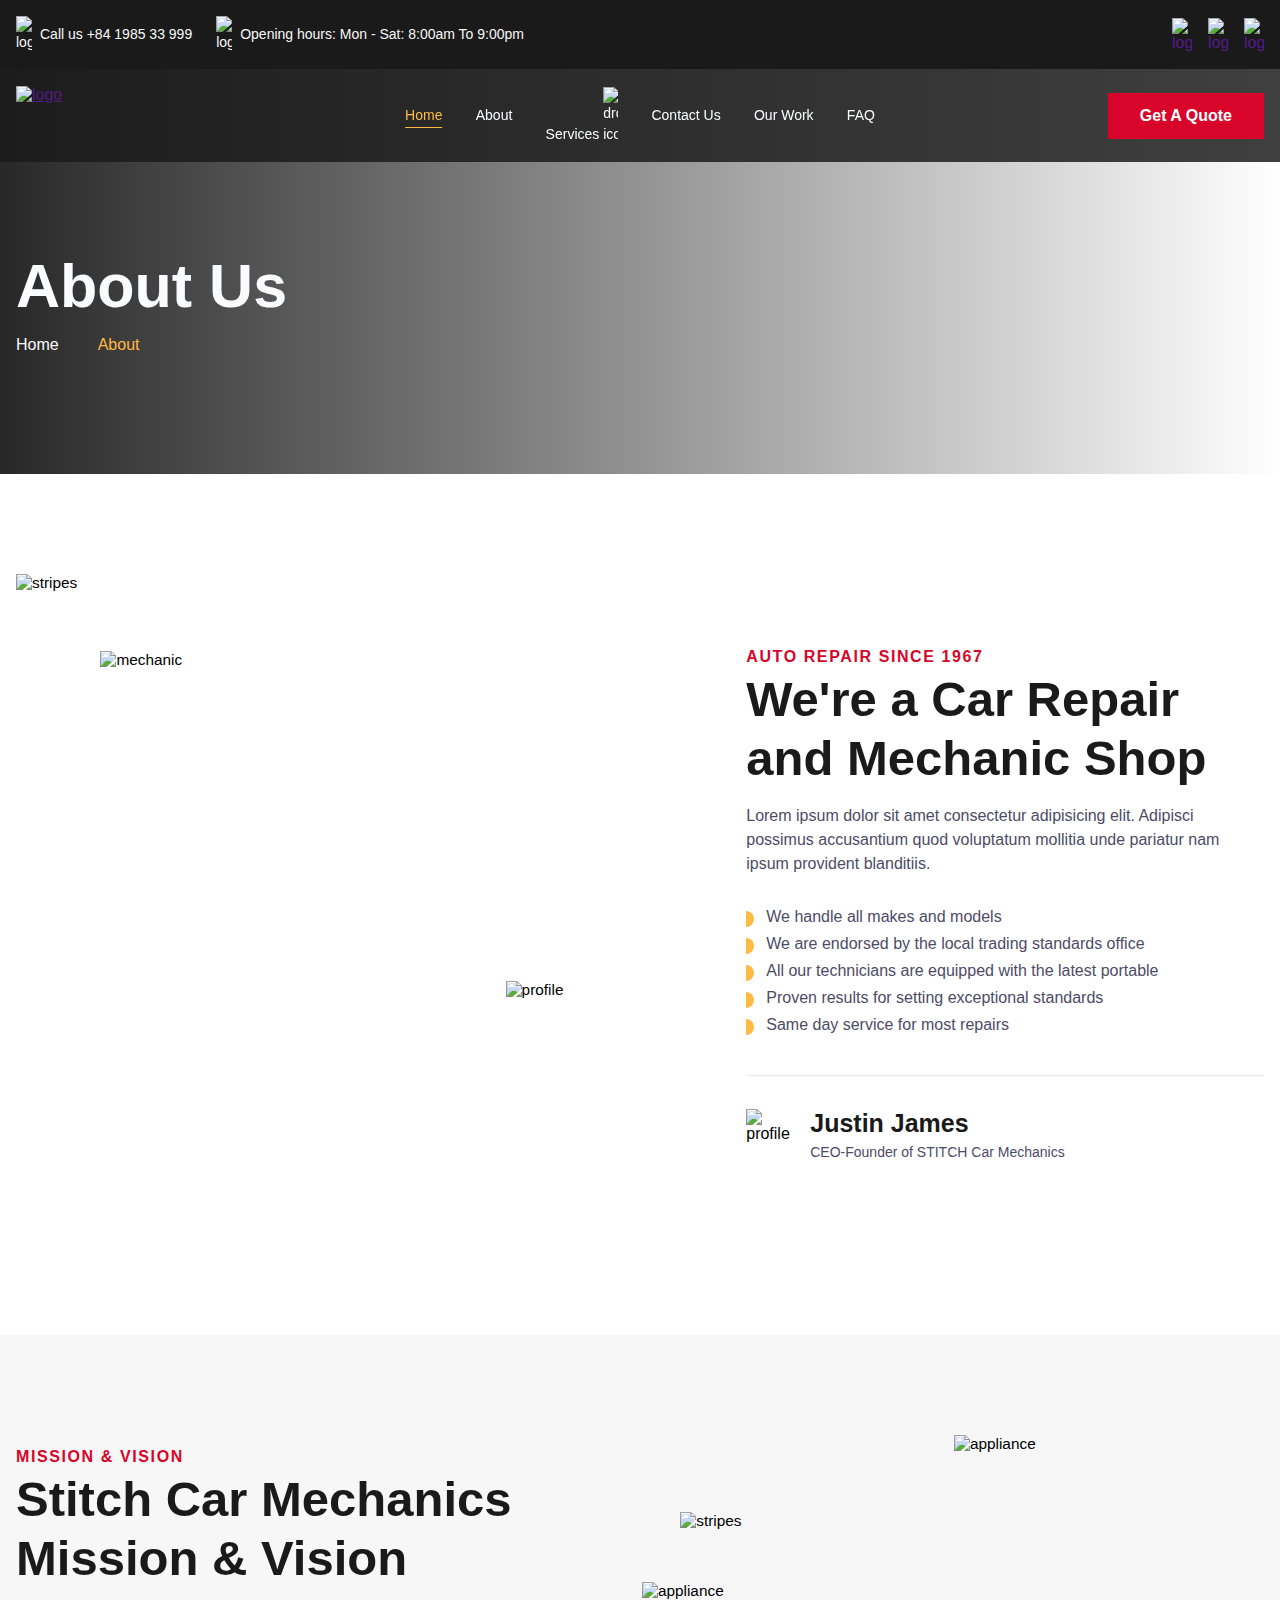
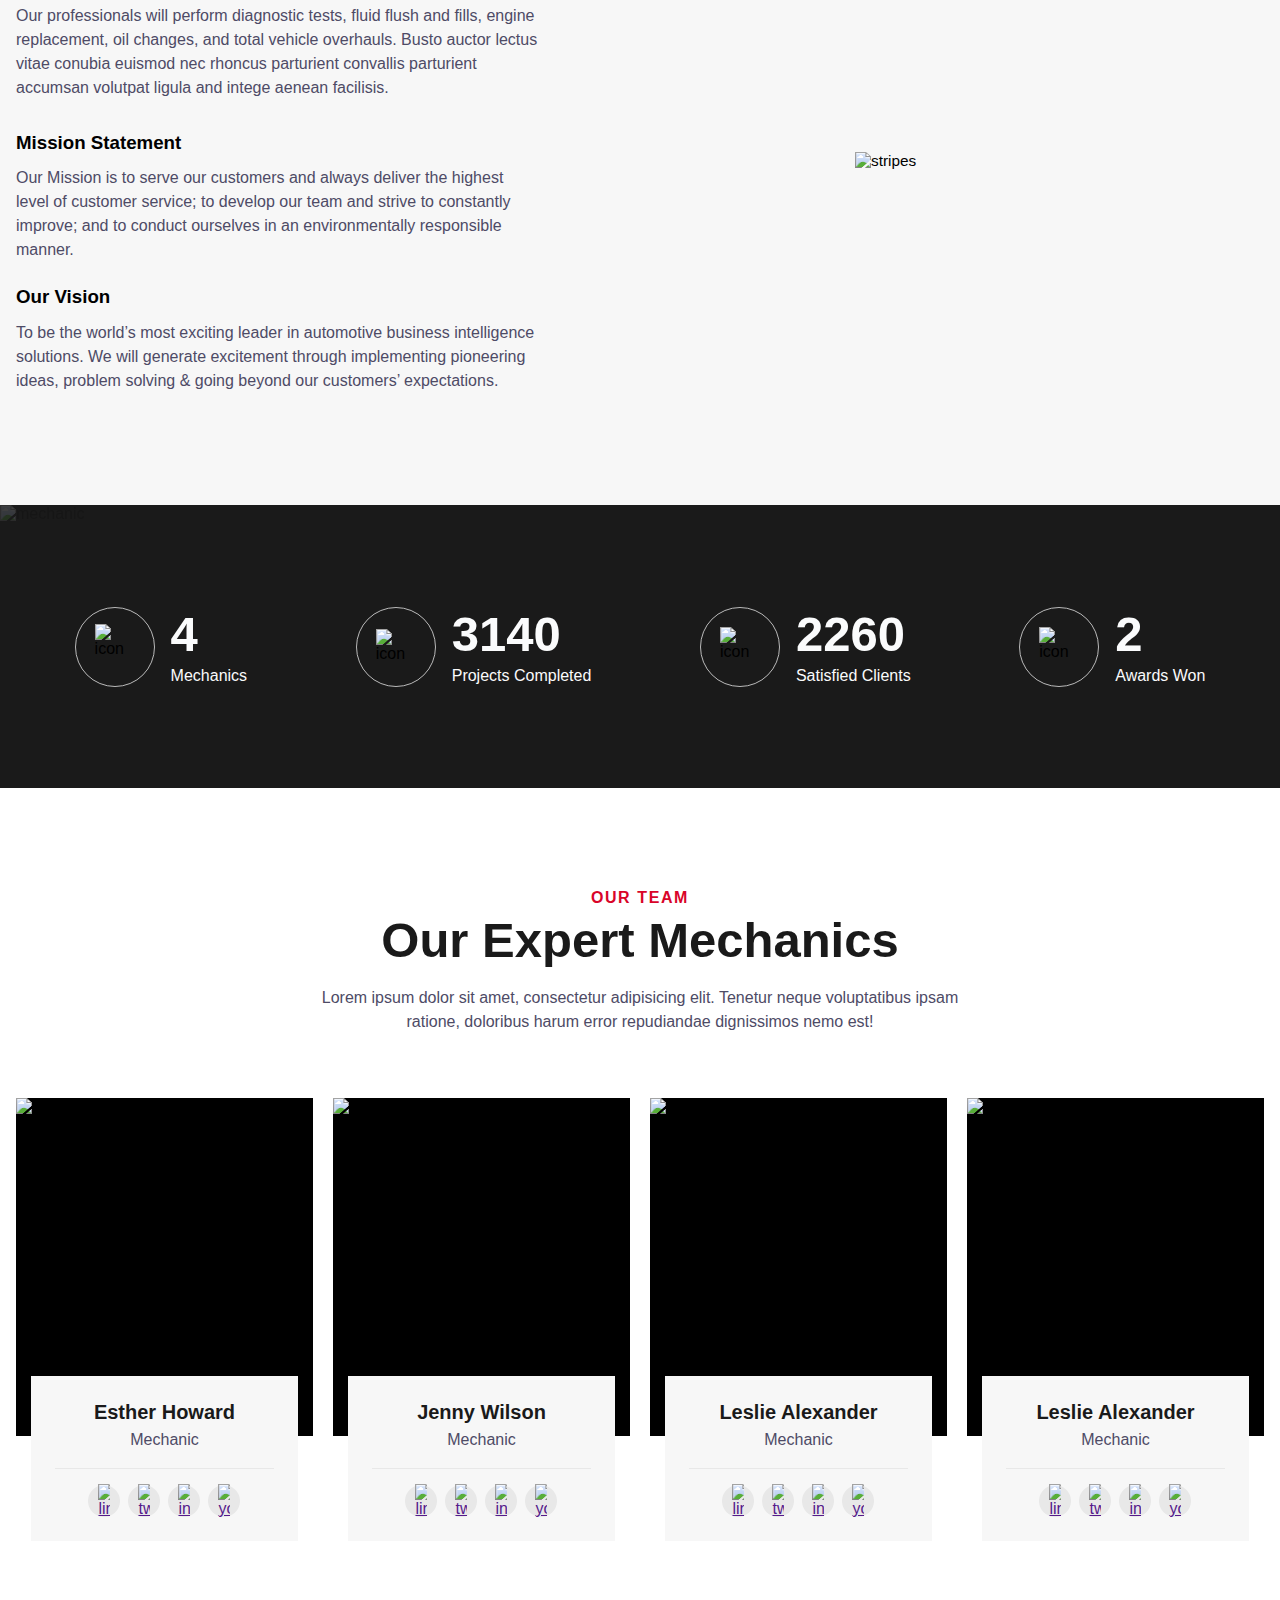
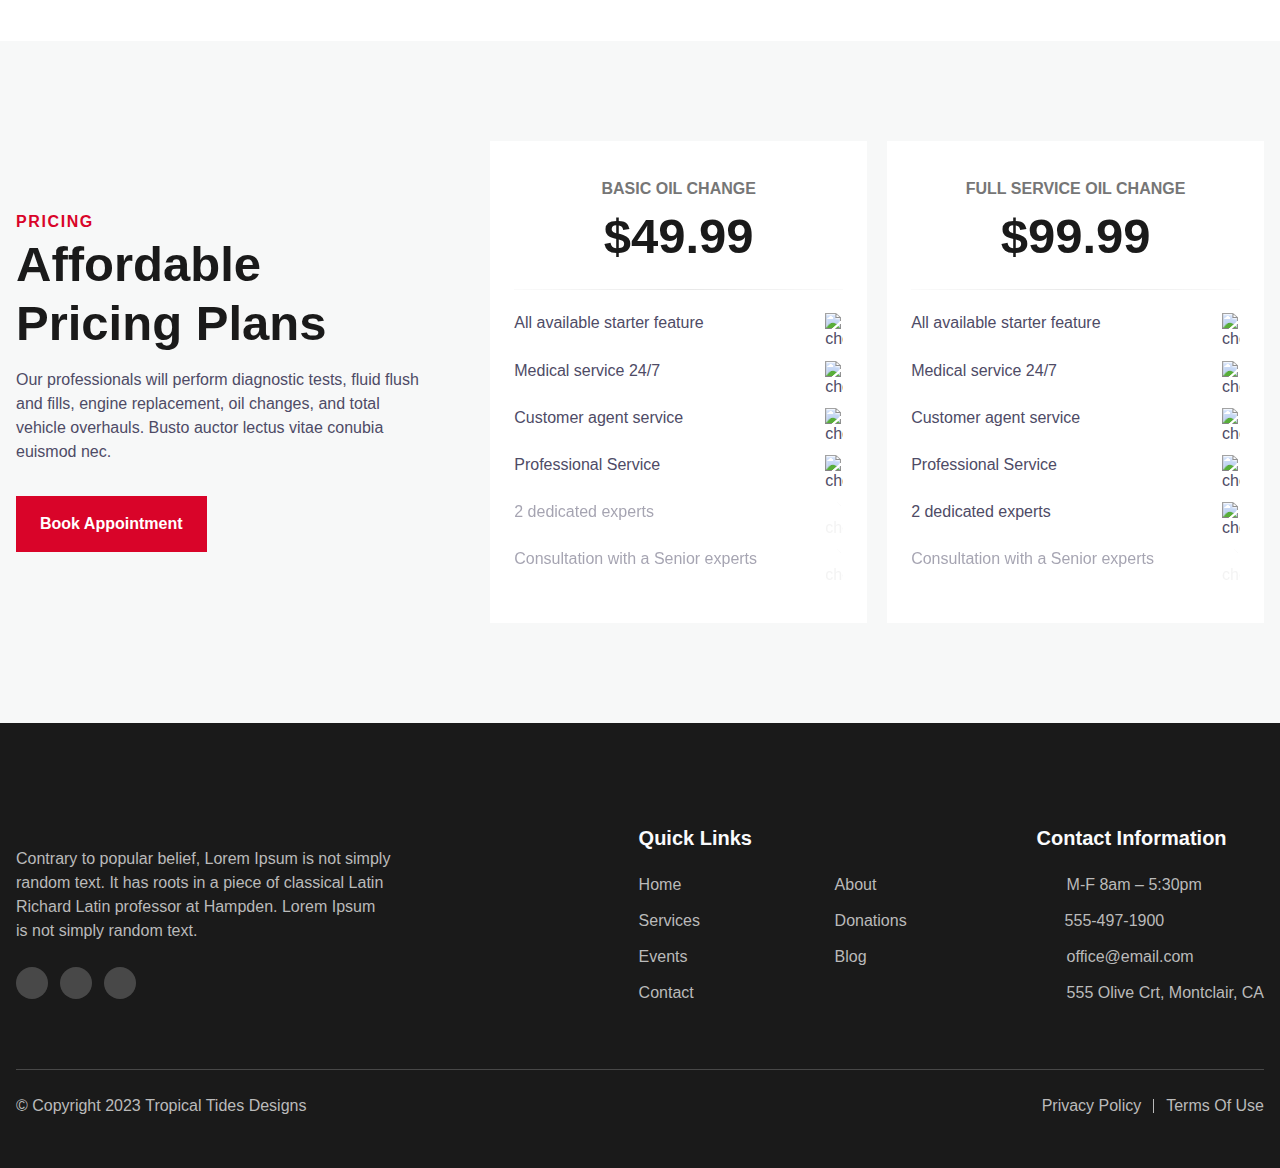
==== commit 8376a6b6: "update" ====
--- a/about.html
+++ b/about.html
@@ -607,7 +607,7 @@
     </div>
     <div class="cs-bottom">
         <span class="cs-credit">
-            © Copyright 2023 <a href="" class="cs-credit-link" target="_blank">Stitch Designs</a>
+            © Copyright 2023 <a href="" class="cs-credit-link" target="_blank">Tropical Tides Designs</a>
         </span>
         <div class="cs-bottom-links">
             <a href="" class="cs-bottom-link">Privacy Policy</a>
--- a/style.css
+++ b/style.css
@@ -1861,6 +1861,9 @@
 
 /* Mobile - 360px */
 @media only screen and (min-width: 0rem) {
+  .cs-logo-img{
+    display: none;
+  }
   
   #cs-footer-840 {
     /* remove the font family so the Stitch inherits the fonts from your global stylesheet */
